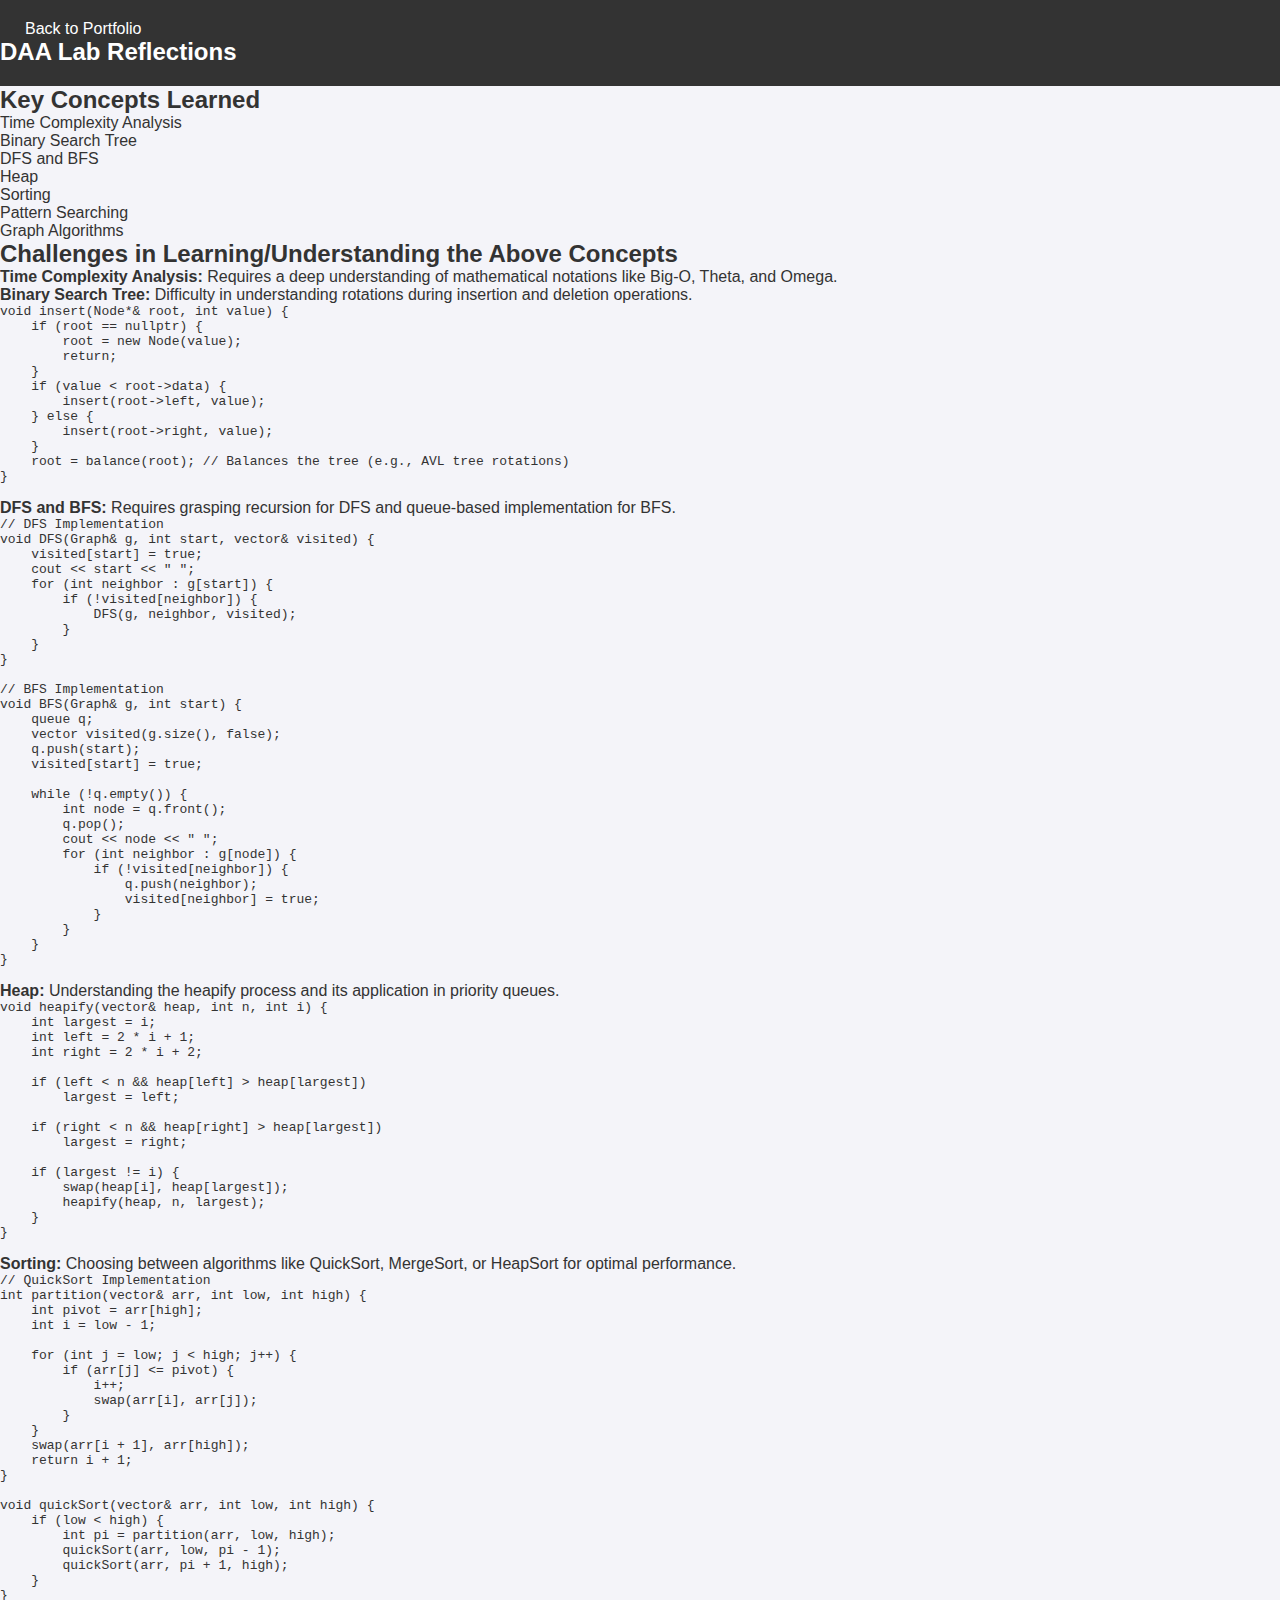
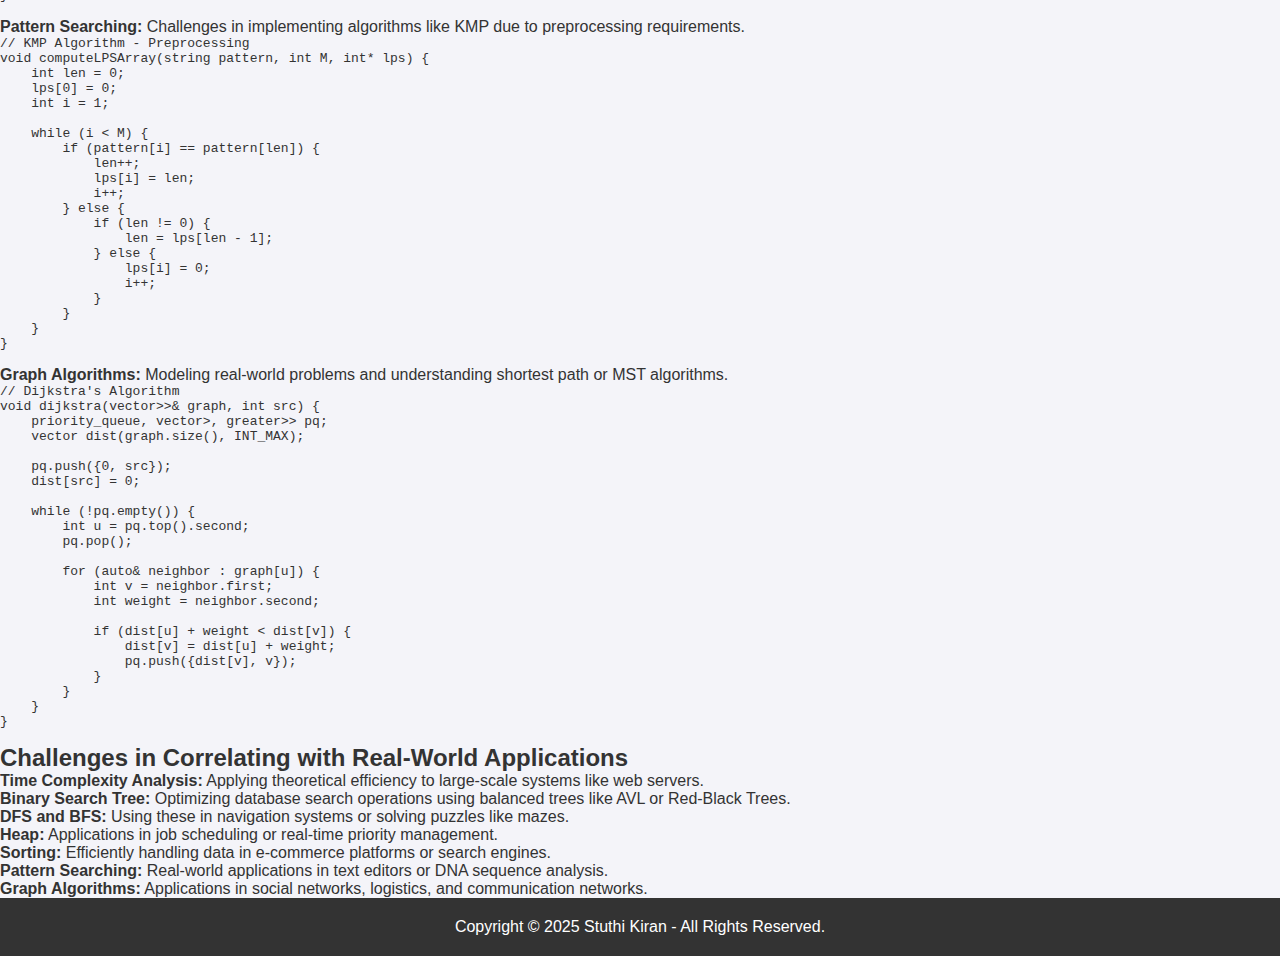
==== lab_reflections.html @ 8974ebd5 "Update and rename labreflections.html to lab_reflections.html" ====
<!DOCTYPE html>
<html lang="en">
<head>
    <meta charset="UTF-8">
    <meta name="viewport" content="width=device-width, initial-scale=1.0">
    <title>DAA Lab Reflections</title>
    <link rel="stylesheet" href="style.css">
</head>
<body>
    <header>
        <nav>
            <ul>
                <li><a href="index.html">Back to Portfolio</a></li>
            </ul>
        </nav>
        <h1>DAA Lab Reflections</h1>
    </header>

    <main>
        <div class="section">
            <h2>Key Concepts Learned</h2>
            <ul>
                <li>Time Complexity Analysis</li>
                <li>Binary Search Tree</li>
                <li>DFS and BFS</li>
                <li>Heap</li>
                <li>Sorting</li>
                <li>Pattern Searching</li>
                <li>Graph Algorithms</li>
            </ul>
        </div>

        <div class="section">
            <h2>Challenges in Learning/Understanding the Above Concepts</h2>
            <ul>
                <li><strong>Time Complexity Analysis:</strong> Requires a deep understanding of mathematical notations like Big-O, Theta, and Omega.</li>
                
                <li><strong>Binary Search Tree:</strong> Difficulty in understanding rotations during insertion and deletion operations.
                    <pre>
void insert(Node*& root, int value) {
    if (root == nullptr) {
        root = new Node(value);
        return;
    }
    if (value < root->data) {
        insert(root->left, value);
    } else {
        insert(root->right, value);
    }
    root = balance(root); // Balances the tree (e.g., AVL tree rotations)
}
                    </pre>
                </li>
                
                <li><strong>DFS and BFS:</strong> Requires grasping recursion for DFS and queue-based implementation for BFS.
                    <pre>
// DFS Implementation
void DFS(Graph& g, int start, vector<bool>& visited) {
    visited[start] = true;
    cout << start << " ";
    for (int neighbor : g[start]) {
        if (!visited[neighbor]) {
            DFS(g, neighbor, visited);
        }
    }
}

// BFS Implementation
void BFS(Graph& g, int start) {
    queue<int> q;
    vector<bool> visited(g.size(), false);
    q.push(start);
    visited[start] = true;

    while (!q.empty()) {
        int node = q.front();
        q.pop();
        cout << node << " ";
        for (int neighbor : g[node]) {
            if (!visited[neighbor]) {
                q.push(neighbor);
                visited[neighbor] = true;
            }
        }
    }
}
                    </pre>
                </li>
                
                <li><strong>Heap:</strong> Understanding the heapify process and its application in priority queues.
                    <pre>
void heapify(vector<int>& heap, int n, int i) {
    int largest = i;
    int left = 2 * i + 1;
    int right = 2 * i + 2;

    if (left < n && heap[left] > heap[largest])
        largest = left;

    if (right < n && heap[right] > heap[largest])
        largest = right;

    if (largest != i) {
        swap(heap[i], heap[largest]);
        heapify(heap, n, largest);
    }
}
                    </pre>
                </li>
                
                <li><strong>Sorting:</strong> Choosing between algorithms like QuickSort, MergeSort, or HeapSort for optimal performance.
                    <pre>
// QuickSort Implementation
int partition(vector<int>& arr, int low, int high) {
    int pivot = arr[high];
    int i = low - 1;

    for (int j = low; j < high; j++) {
        if (arr[j] <= pivot) {
            i++;
            swap(arr[i], arr[j]);
        }
    }
    swap(arr[i + 1], arr[high]);
    return i + 1;
}

void quickSort(vector<int>& arr, int low, int high) {
    if (low < high) {
        int pi = partition(arr, low, high);
        quickSort(arr, low, pi - 1);
        quickSort(arr, pi + 1, high);
    }
}
                    </pre>
                </li>
                
                <li><strong>Pattern Searching:</strong> Challenges in implementing algorithms like KMP due to preprocessing requirements.
                    <pre>
// KMP Algorithm - Preprocessing
void computeLPSArray(string pattern, int M, int* lps) {
    int len = 0;
    lps[0] = 0;
    int i = 1;

    while (i < M) {
        if (pattern[i] == pattern[len]) {
            len++;
            lps[i] = len;
            i++;
        } else {
            if (len != 0) {
                len = lps[len - 1];
            } else {
                lps[i] = 0;
                i++;
            }
        }
    }
}
                    </pre>
                </li>
                
                <li><strong>Graph Algorithms:</strong> Modeling real-world problems and understanding shortest path or MST algorithms.
                    <pre>
// Dijkstra's Algorithm
void dijkstra(vector<vector<pair<int, int>>>& graph, int src) {
    priority_queue<pair<int, int>, vector<pair<int, int>>, greater<pair<int, int>>> pq;
    vector<int> dist(graph.size(), INT_MAX);

    pq.push({0, src});
    dist[src] = 0;

    while (!pq.empty()) {
        int u = pq.top().second;
        pq.pop();

        for (auto& neighbor : graph[u]) {
            int v = neighbor.first;
            int weight = neighbor.second;

            if (dist[u] + weight < dist[v]) {
                dist[v] = dist[u] + weight;
                pq.push({dist[v], v});
            }
        }
    }
}
                    </pre>
                </li>
            </ul>
        </div>

        <div class="section">
            <h2>Challenges in Correlating with Real-World Applications</h2>
            <ul>
                <li><strong>Time Complexity Analysis:</strong> Applying theoretical efficiency to large-scale systems like web servers.</li>
                <li><strong>Binary Search Tree:</strong> Optimizing database search operations using balanced trees like AVL or Red-Black Trees.</li>
                <li><strong>DFS and BFS:</strong> Using these in navigation systems or solving puzzles like mazes.</li>
                <li><strong>Heap:</strong> Applications in job scheduling or real-time priority management.</li>
                <li><strong>Sorting:</strong> Efficiently handling data in e-commerce platforms or search engines.</li>
                <li><strong>Pattern Searching:</strong> Real-world applications in text editors or DNA sequence analysis.</li>
                <li><strong>Graph Algorithms:</strong> Applications in social networks, logistics, and communication networks.</li>
            </ul>
        </div>
    </main>

    <footer>
        <p>Copyright © 2025 Stuthi Kiran - All Rights Reserved.</p>
    </footer>
</body>
</html>
---- style.css ----
/* General Reset */
* {
    margin: 0;
    padding: 0;
    box-sizing: border-box;
}

/* Body and Basic Styles */
body {
    font-family: Arial, sans-serif;
    background-color: #f4f4f9;
    color: #333;
}

/* Container Class for Consistent Layout */
.container {
    width: 80%;
    margin: 0 auto;
}

/* Header */
header {
    background-color: #333;
    color: white;
    padding: 20px 0;
}

header nav {
    display: flex;
    justify-content: space-between;
    align-items: center;
}

header h1 {
    font-size: 24px;
}

header ul {
    list-style-type: none;
    display: flex;
}

header ul li {
    margin-left: 20px;
}

header ul li a {
    color: white;
    text-decoration: none;
    font-size: 16px;
    padding: 5px;
}

header ul li a:hover {
    background-color: #575757;
    border-radius: 5px;
}

/* About Section */
#about {
    background-color: #fff;
    padding: 40px 0;
}

#about h2 {
    font-size: 32px;
    margin-bottom: 20px;
}

#about p {
    font-size: 18px;
    line-height: 1.6;
}

#about img {
    width: 150px;
    height: 150px;
    border-radius: 50%;
    margin-top: 20px;
}

/* Projects Section */
#projects {
    background-color: #eaeaea;
    padding: 40px 0;
}

#projects h2 {
    font-size: 32px;
    margin-bottom: 20px;
}

.project {
    background-color: white;
    padding: 20px;
    margin-bottom: 20px;
    border-radius: 5px;
    box-shadow: 0 2px 5px rgba(0, 0, 0, 0.1);
}

.project img {
    width: 100%;
    border-radius: 5px;
}

.project h3 {
    font-size: 24px;
    margin-top: 15px;
}

.project p {
    font-size: 16px;
    margin-top: 10px;
}

.project a {
    display: inline-block;
    margin-top: 15px;
    text-decoration: none;
    color: #007bff;
    font-weight: bold;
}

.project a:hover {
    text-decoration: underline;
}

/* Skills Section */
#skills {
    padding: 40px 0;
}

#skills h2 {
    font-size: 32px;
    margin-bottom: 20px;
}

#skills ul {
    list-style-type: none;
}

#skills ul li {
    font-size: 18px;
    margin-bottom: 10px;
}

/* Contact Section */
#contact {
    background-color: #fff;
    padding: 40px 0;
}

#contact h2 {
    font-size: 32px;
    margin-bottom: 20px;
}

#contact p {
    font-size: 18px;
    margin-bottom: 20px;
}

#contact form {
    display: grid;
    gap: 15px;
}

#contact label {
    font-size: 16px;
}

#contact input,
#contact textarea {
    padding: 10px;
    font-size: 16px;
    border: 1px solid #ccc;
    border-radius: 5px;
}

#contact button {
    background-color: #333;
    color: white;
    border: none;
    padding: 10px;
    font-size: 18px;
    cursor: pointer;
    border-radius: 5px;
}

#contact button:hover {
    background-color: #575757;
}

/* Footer Section */
footer {
    background-color: #333;
    color: white;
    padding: 20px 0;
    text-align: center;
}

footer .social-links a {
    color: white;
    text-decoration: none;
    margin: 0 10px;
    font-size: 18px;
}

footer .social-links a:hover {
    text-decoration: underline;
}
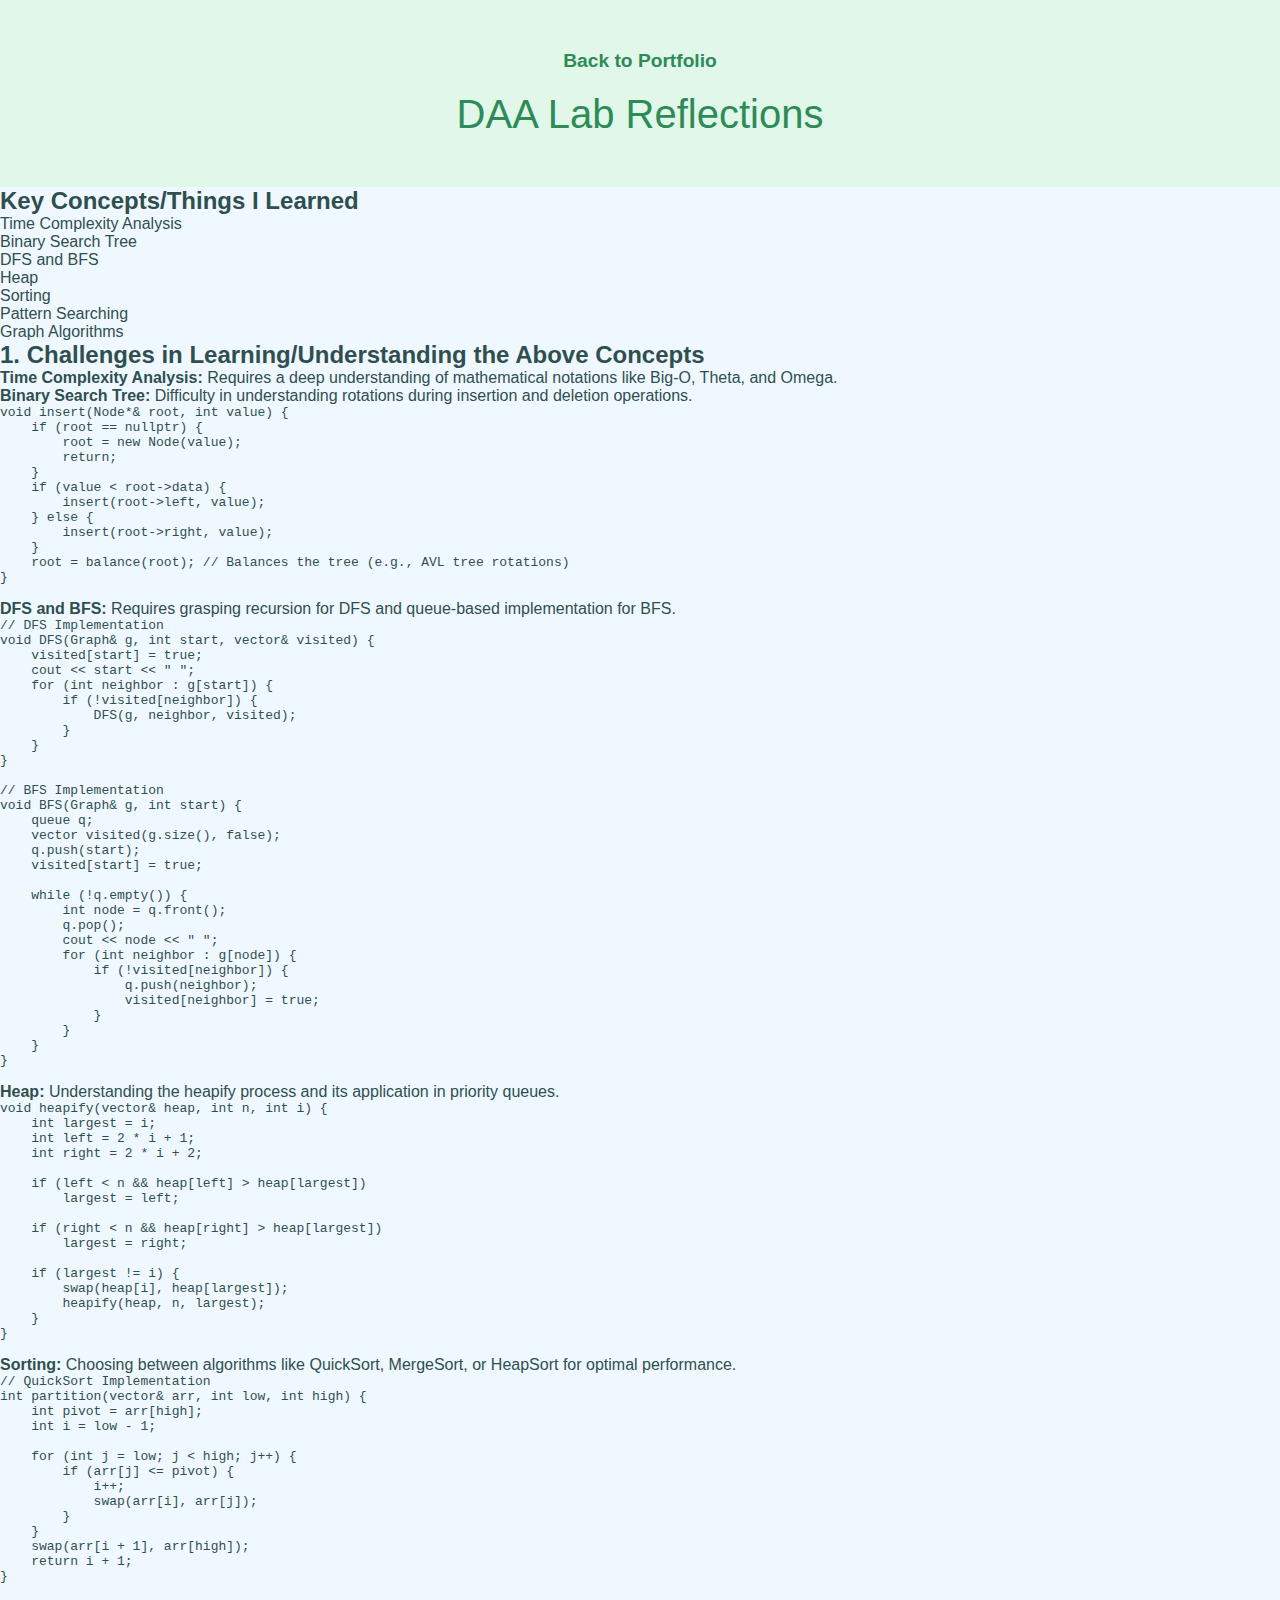
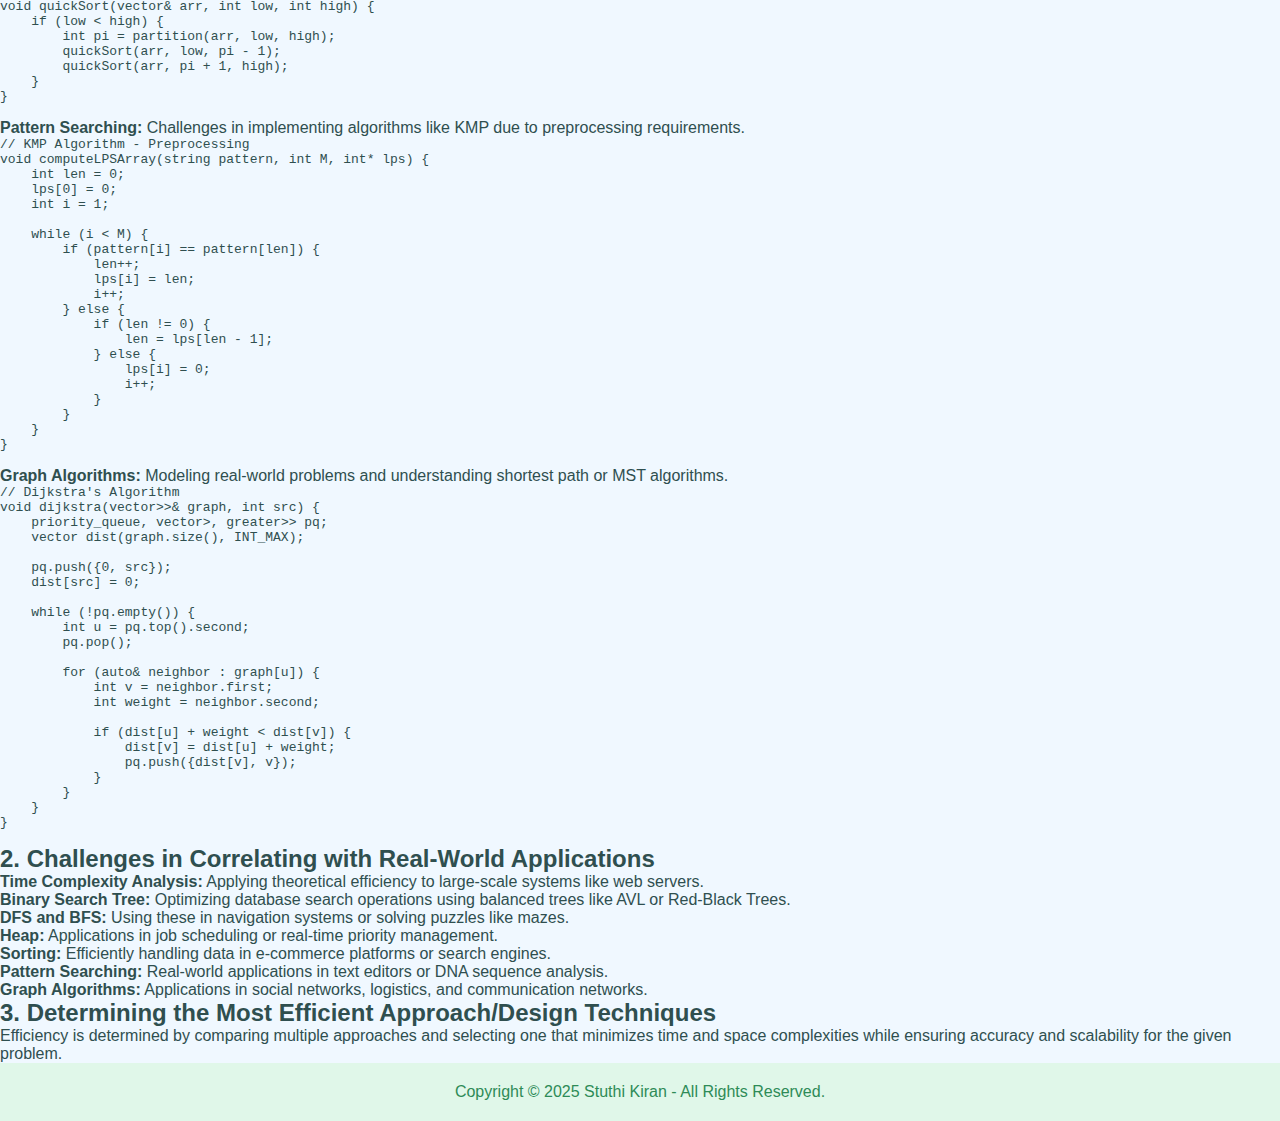
==== commit 6d041ec3: "Update lab_reflections.html" ====
--- a/lab_reflections.html
+++ b/lab_reflections.html
@@ -18,7 +18,7 @@
 
     <main>
         <div class="section">
-            <h2>Key Concepts Learned</h2>
+            <h2>Key Concepts/Things I Learned</h2>
             <ul>
                 <li>Time Complexity Analysis</li>
                 <li>Binary Search Tree</li>
@@ -31,7 +31,7 @@
         </div>
 
         <div class="section">
-            <h2>Challenges in Learning/Understanding the Above Concepts</h2>
+            <h2>1. Challenges in Learning/Understanding the Above Concepts</h2>
             <ul>
                 <li><strong>Time Complexity Analysis:</strong> Requires a deep understanding of mathematical notations like Big-O, Theta, and Omega.</li>
                 
@@ -192,7 +192,7 @@
         </div>
 
         <div class="section">
-            <h2>Challenges in Correlating with Real-World Applications</h2>
+            <h2>2. Challenges in Correlating with Real-World Applications</h2>
             <ul>
                 <li><strong>Time Complexity Analysis:</strong> Applying theoretical efficiency to large-scale systems like web servers.</li>
                 <li><strong>Binary Search Tree:</strong> Optimizing database search operations using balanced trees like AVL or Red-Black Trees.</li>
@@ -203,6 +203,11 @@
                 <li><strong>Graph Algorithms:</strong> Applications in social networks, logistics, and communication networks.</li>
             </ul>
         </div>
+
+        <div class="section">
+            <h2>3. Determining the Most Efficient Approach/Design Techniques</h2>
+            <p>Efficiency is determined by comparing multiple approaches and selecting one that minimizes time and space complexities while ensuring accuracy and scalability for the given problem.</p>
+        </div>
     </main>
 
     <footer>
--- a/style.css
+++ b/style.css
@@ -5,207 +5,144 @@
     box-sizing: border-box;
 }
 
-/* Body and Basic Styles */
+/* Body Styles */
 body {
-    font-family: Arial, sans-serif;
-    background-color: #f4f4f9;
-    color: #333;
-}
-
-/* Container Class for Consistent Layout */
-.container {
-    width: 80%;
-    margin: 0 auto;
+    font-family: 'Poppins', sans-serif;
+    background-color: #f0f8ff; /* Light Blue */
+    color: #2f4f4f; /* Dark Slate Gray */
 }
 
 /* Header */
 header {
-    background-color: #333;
-    color: white;
-    padding: 20px 0;
-}
-
-header nav {
-    display: flex;
-    justify-content: space-between;
-    align-items: center;
+    text-align: center;
+    padding: 50px 0;
+    background-color: #e0f7e9; /* Light Green */
+    color: #2e8b57; /* Sea Green */
 }
 
 header h1 {
-    font-size: 24px;
+    font-size: 2.5rem;
+    font-weight: 400;
 }
 
-header ul {
-    list-style-type: none;
-    display: flex;
+header h2 {
+    font-size: 2rem;
+    font-weight: 600;
+    margin: 10px 0;
 }
 
-header ul li {
-    margin-left: 20px;
+header p {
+    font-size: 1.2rem;
+    margin-top: 10px;
 }
 
-header ul li a {
-    color: white;
-    text-decoration: none;
-    font-size: 16px;
-    padding: 5px;
+nav ul {
+    display: flex;
+    justify-content: center;
+    list-style: none;
+    margin-bottom: 20px;
 }
 
-header ul li a:hover {
-    background-color: #575757;
-    border-radius: 5px;
+nav ul li {
+    margin: 0 15px;
+}
+
+nav ul li a {
+    color: #2e8b57; /* Sea Green */
+    text-decoration: none;
+    font-size: 1.2rem;
+    font-weight: 600;
+}
+
+nav ul li a:hover {
+    text-decoration: underline;
 }
 
 /* About Section */
 #about {
-    background-color: #fff;
-    padding: 40px 0;
+    padding: 40px 20px;
+    background-color: #f0f8ff; /* Light Blue */
+    text-align: center;
 }
 
 #about h2 {
-    font-size: 32px;
+    font-size: 2rem;
     margin-bottom: 20px;
+    font-weight: 600;
+    color: #2e8b57; /* Sea Green */
 }
 
-#about p {
-    font-size: 18px;
-    line-height: 1.6;
+#about div p, #about ul {
+    margin: 10px 0;
+    font-size: 1.1rem;
 }
 
-#about img {
-    width: 150px;
-    height: 150px;
-    border-radius: 50%;
-    margin-top: 20px;
+ul {
+    list-style: none;
 }
 
 /* Projects Section */
 #projects {
-    background-color: #eaeaea;
-    padding: 40px 0;
-}
-
-#projects h2 {
-    font-size: 32px;
-    margin-bottom: 20px;
+    padding: 40px 20px;
+    background-color: #e0f7e9; /* Light Green */
+    text-align: center;
 }
 
 .project {
-    background-color: white;
+    background-color: #ffffff;
     padding: 20px;
-    margin-bottom: 20px;
-    border-radius: 5px;
-    box-shadow: 0 2px 5px rgba(0, 0, 0, 0.1);
-}
-
-.project img {
-    width: 100%;
-    border-radius: 5px;
+    border-radius: 8px;
+    margin: 20px auto;
+    max-width: 600px;
+    box-shadow: 0 4px 10px rgba(0, 0, 0, 0.1);
 }
 
 .project h3 {
-    font-size: 24px;
-    margin-top: 15px;
+    font-size: 1.5rem;
+    margin-bottom: 10px;
+    color: #2e8b57; /* Sea Green */
 }
 
 .project p {
-    font-size: 16px;
-    margin-top: 10px;
+    font-size: 1rem;
+    margin-bottom: 10px;
+    color: #2f4f4f; /* Dark Slate Gray */
 }
 
 .project a {
-    display: inline-block;
-    margin-top: 15px;
+    color: #1e90ff; /* Dodger Blue */
     text-decoration: none;
-    color: #007bff;
-    font-weight: bold;
+    font-weight: 600;
+    transition: color 0.3s ease;
 }
 
 .project a:hover {
+    color: #32cd32; /* Light Green */
     text-decoration: underline;
 }
 
-/* Skills Section */
-#skills {
-    padding: 40px 0;
+/* Footer */
+footer {
+    text-align: center;
+    padding: 20px;
+    background-color: #e0f7e9; /* Light Green */
+    color: #2e8b57; /* Sea Green */
 }
 
-#skills h2 {
-    font-size: 32px;
-    margin-bottom: 20px;
+footer ul {
+    list-style: none;
+    padding: 10px 0;
 }
 
-#skills ul {
-    list-style-type: none;
+footer ul li {
+    margin: 5px 0;
 }
 
-#skills ul li {
-    font-size: 18px;
-    margin-bottom: 10px;
+footer ul li a {
+    color: #2e8b57; /* Sea Green */
+    text-decoration: none;
 }
 
-/* Contact Section */
-#contact {
-    background-color: #fff;
-    padding: 40px 0;
-}
-
-#contact h2 {
-    font-size: 32px;
-    margin-bottom: 20px;
-}
-
-#contact p {
-    font-size: 18px;
-    margin-bottom: 20px;
-}
-
-#contact form {
-    display: grid;
-    gap: 15px;
-}
-
-#contact label {
-    font-size: 16px;
-}
-
-#contact input,
-#contact textarea {
-    padding: 10px;
-    font-size: 16px;
-    border: 1px solid #ccc;
-    border-radius: 5px;
-}
-
-#contact button {
-    background-color: #333;
-    color: white;
-    border: none;
-    padding: 10px;
-    font-size: 18px;
-    cursor: pointer;
-    border-radius: 5px;
-}
-
-#contact button:hover {
-    background-color: #575757;
-}
-
-/* Footer Section */
-footer {
-    background-color: #333;
-    color: white;
-    padding: 20px 0;
-    text-align: center;
-}
-
-footer .social-links a {
-    color: white;
-    text-decoration: none;
-    margin: 0 10px;
-    font-size: 18px;
-}
-
-footer .social-links a:hover {
+footer ul li a:hover {
     text-decoration: underline;
 }
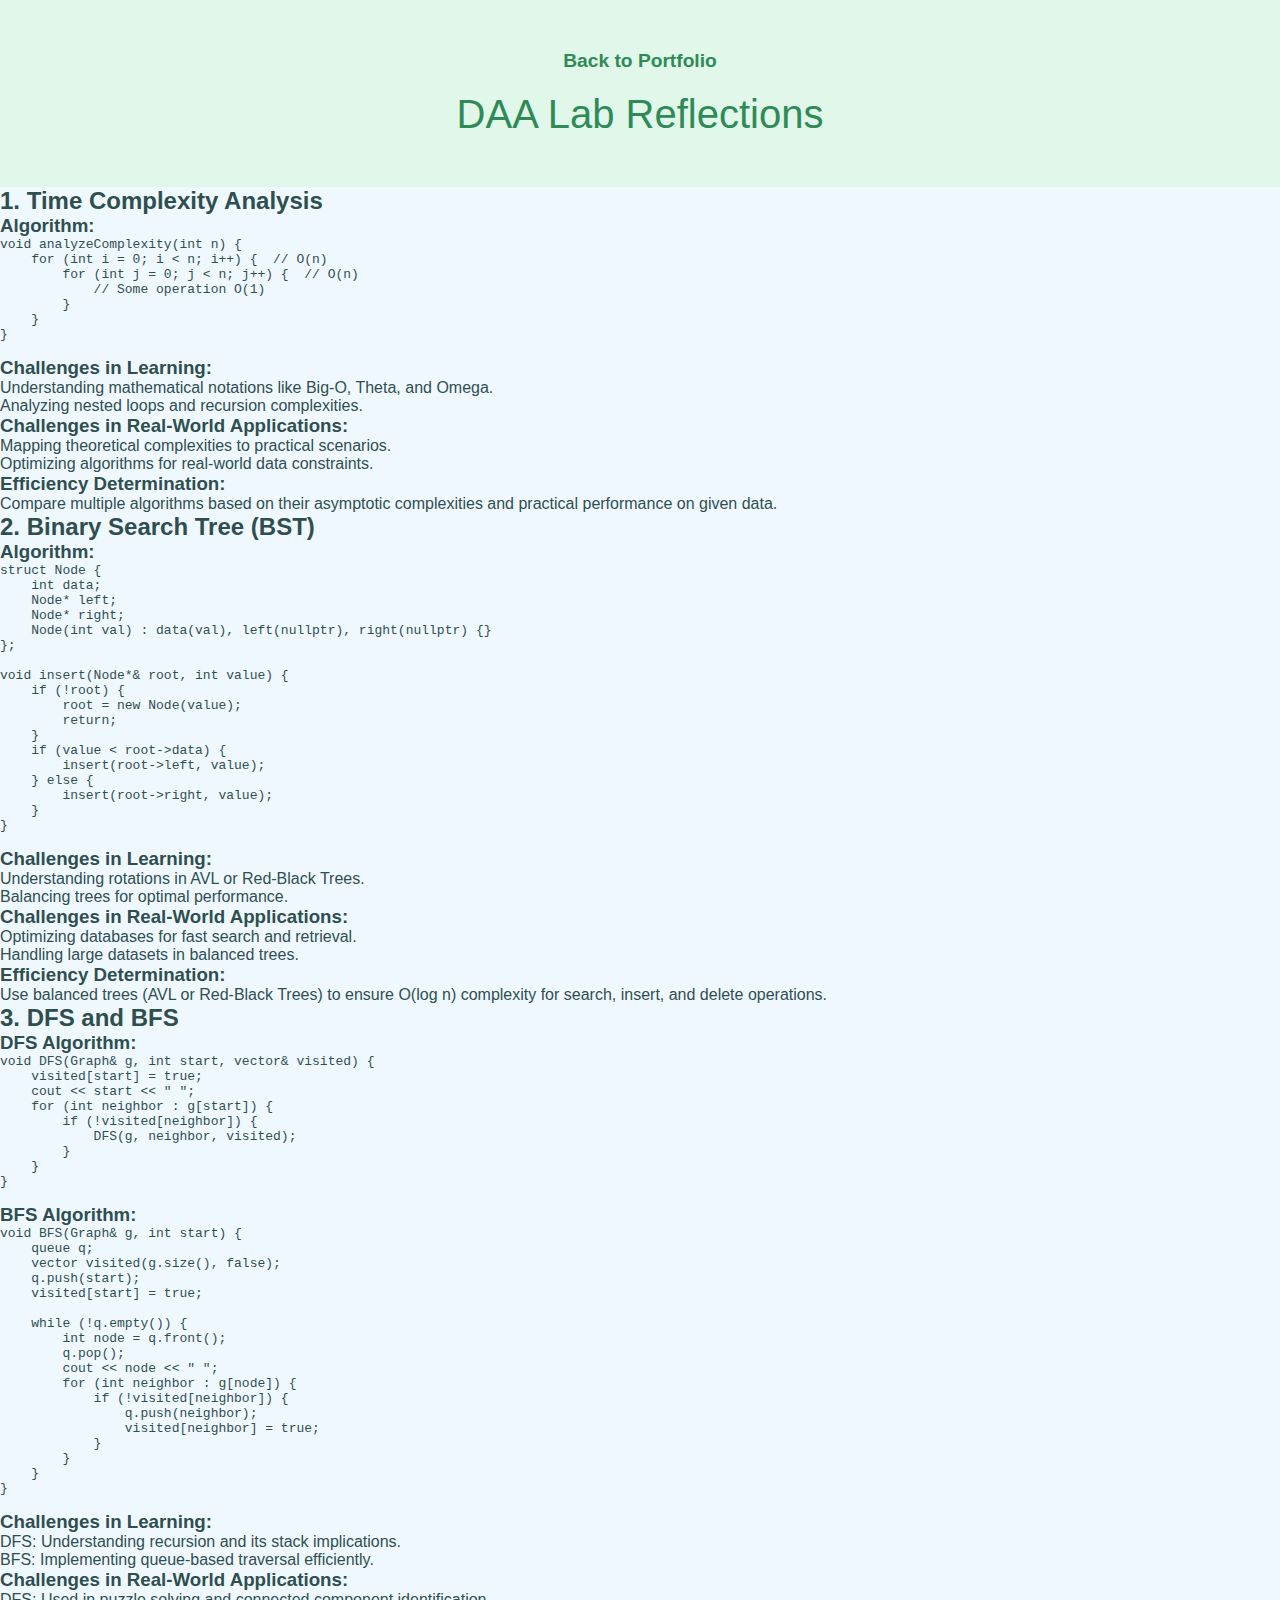
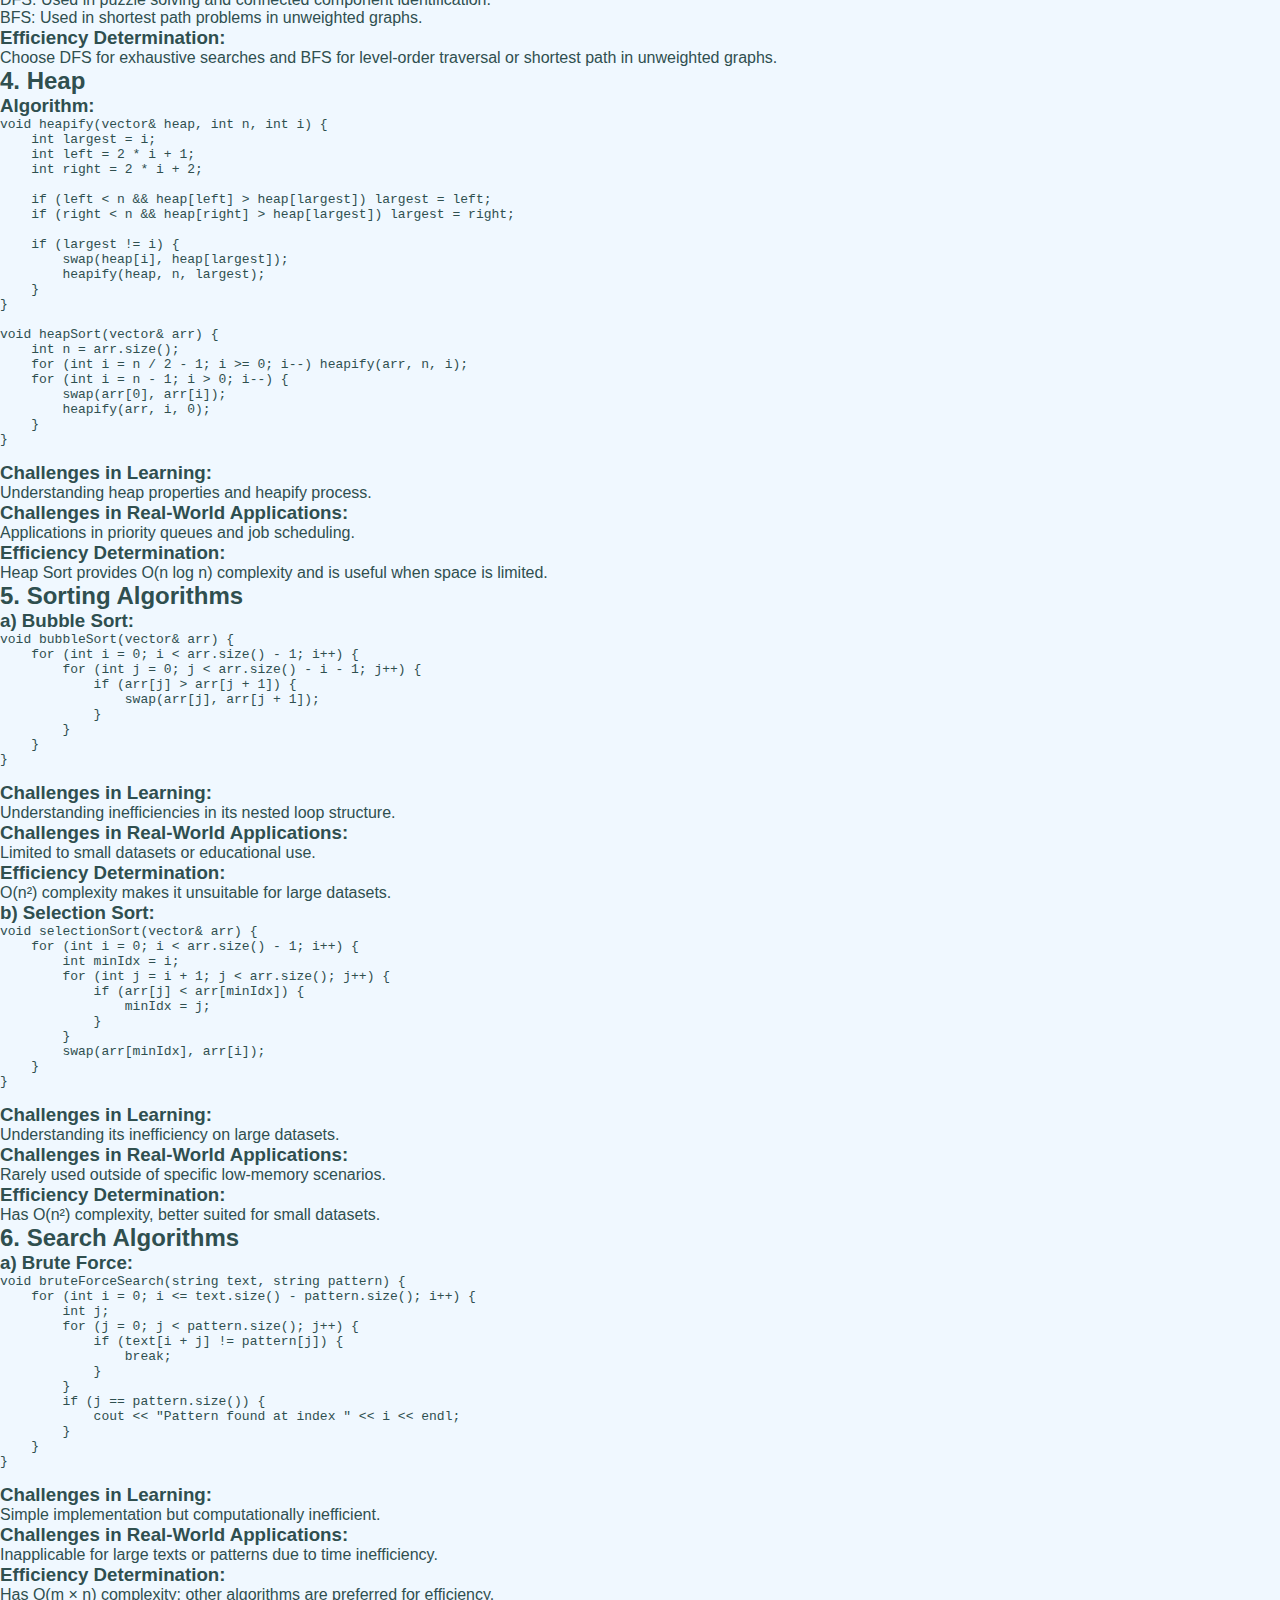
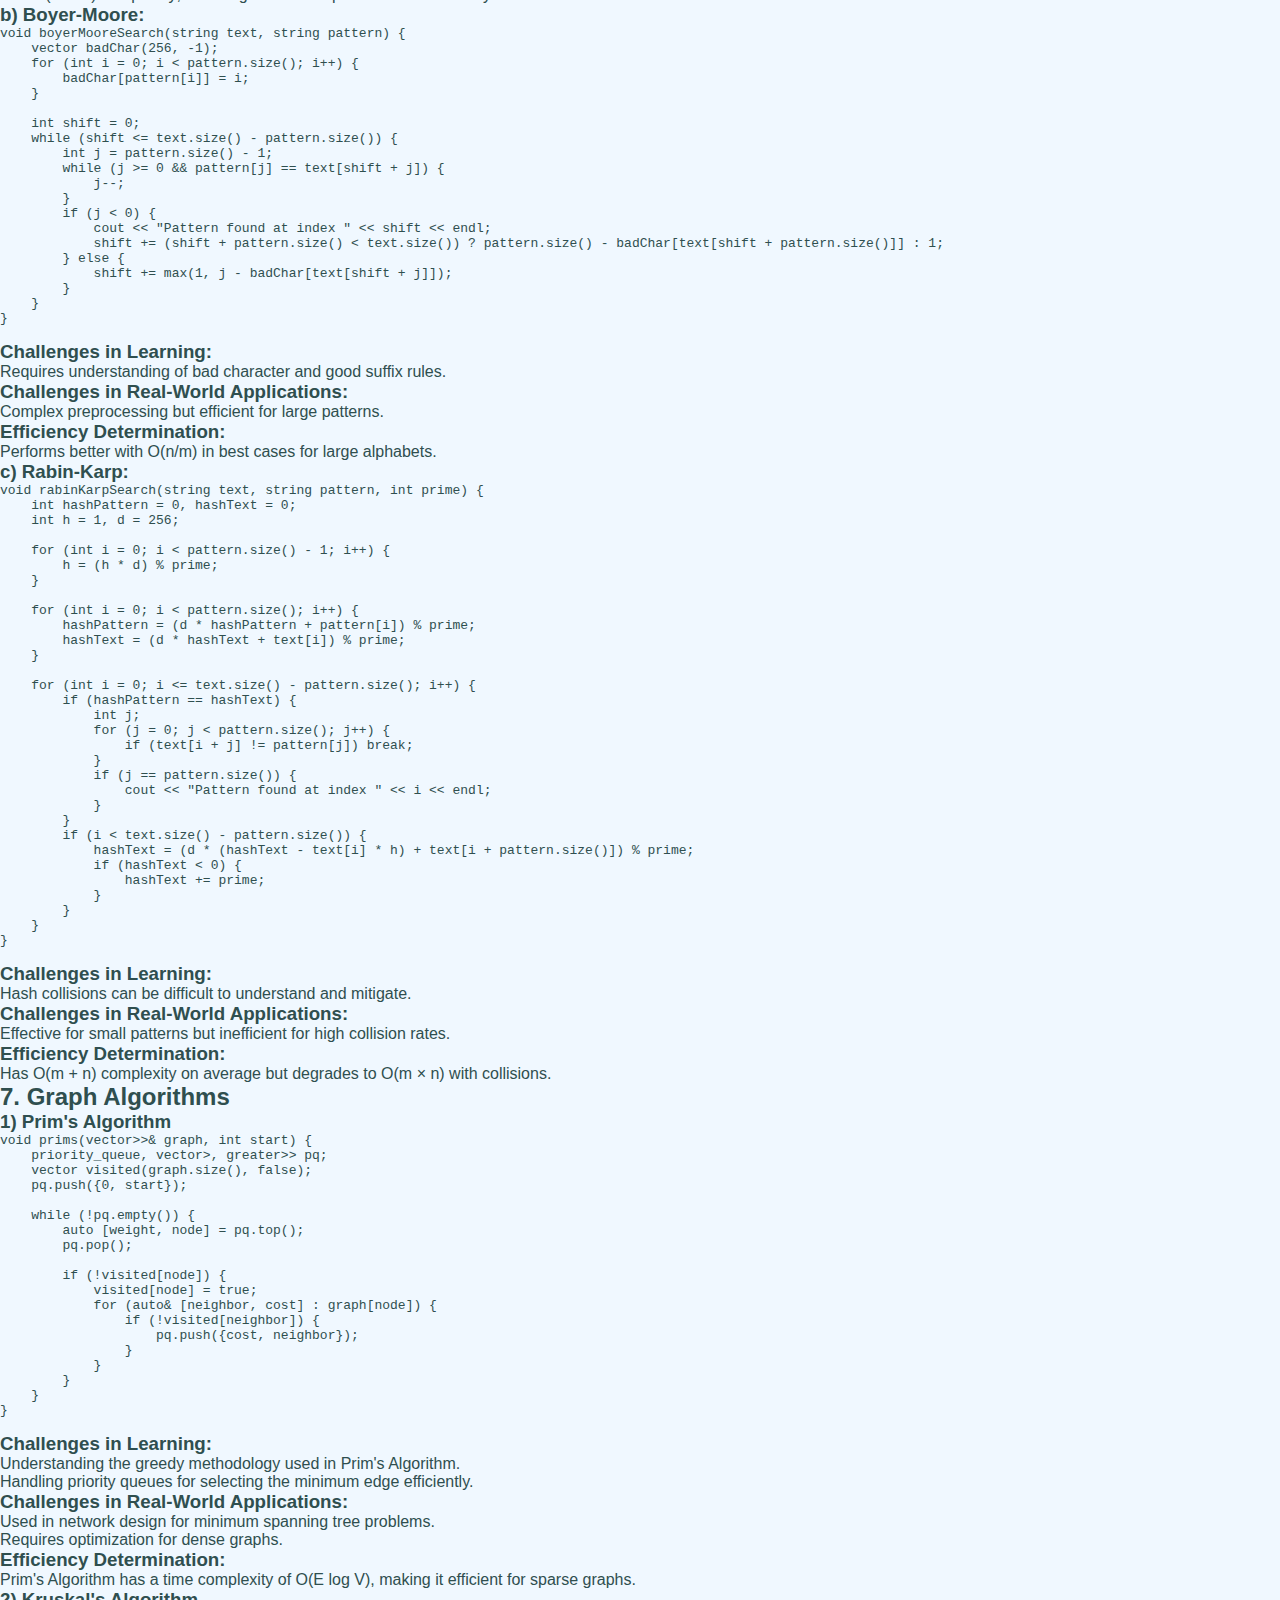
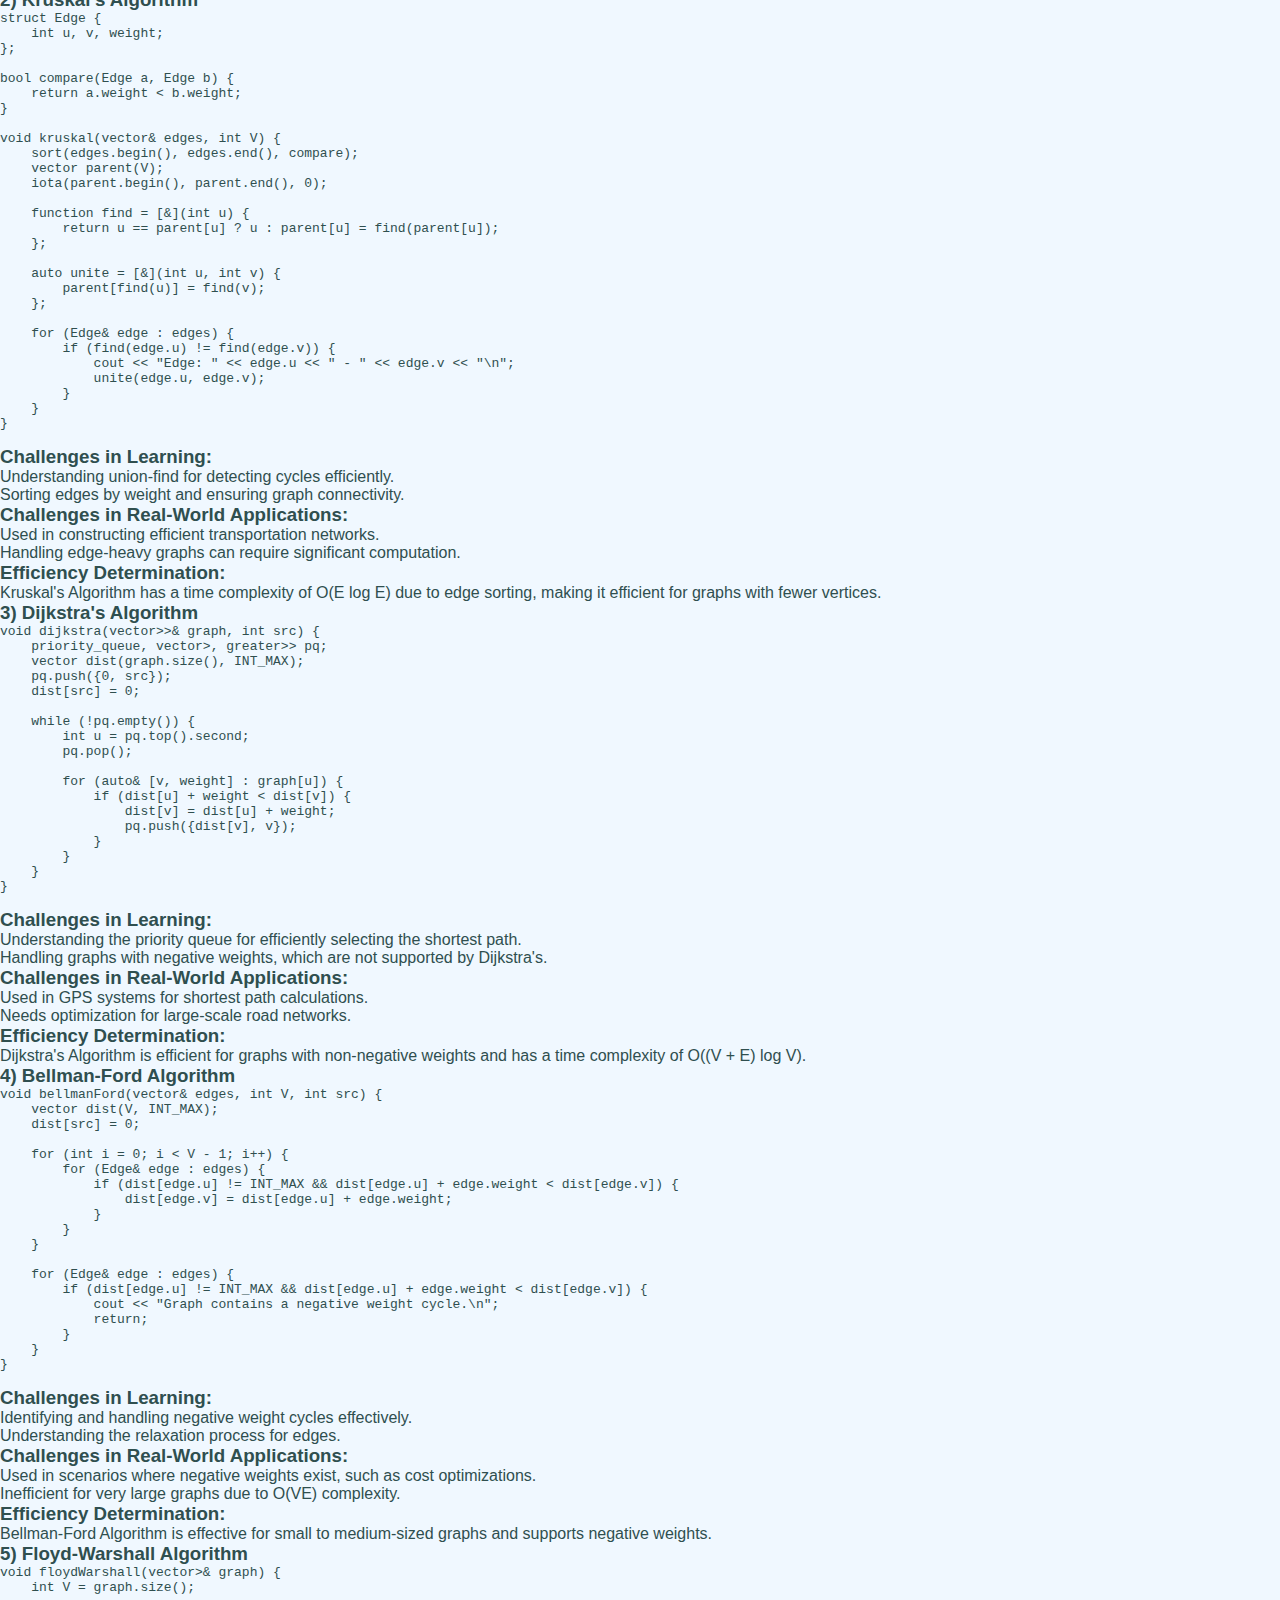
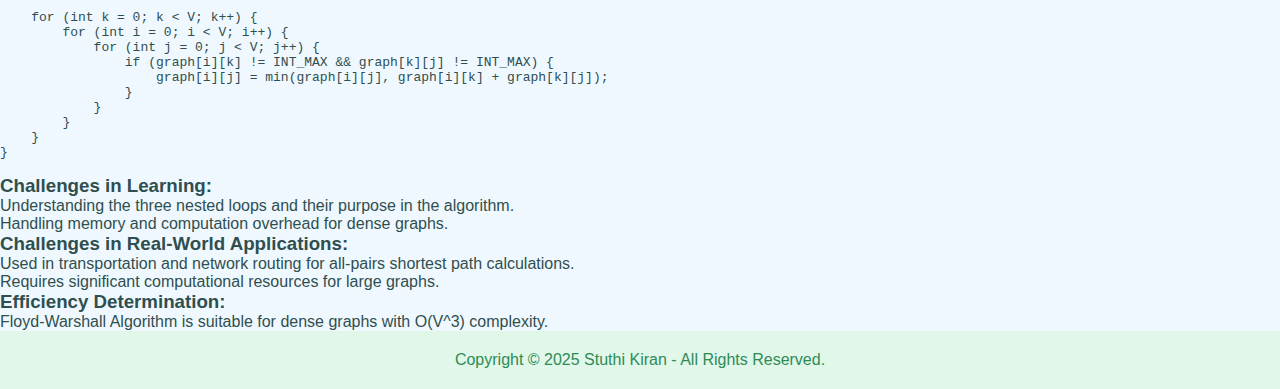
==== commit 55b844bc: "Update lab_reflections.html" ====
--- a/lab_reflections.html
+++ b/lab_reflections.html
@@ -1,81 +1,110 @@
 <!DOCTYPE html>
 <html lang="en">
 <head>
-    <meta charset="UTF-8">
-    <meta name="viewport" content="width=device-width, initial-scale=1.0">
-    <title>DAA Lab Reflections</title>
-    <link rel="stylesheet" href="style.css">
+  <meta charset="UTF-8">
+  <meta name="viewport" content="width=device-width, initial-scale=1.0">
+  <title>DAA Lab Reflections</title>
+  <link rel="stylesheet" href="style.css">
 </head>
 <body>
-    <header>
-        <nav>
-            <ul>
-                <li><a href="index.html">Back to Portfolio</a></li>
-            </ul>
-        </nav>
-        <h1>DAA Lab Reflections</h1>
-    </header>
-
-    <main>
-        <div class="section">
-            <h2>Key Concepts/Things I Learned</h2>
-            <ul>
-                <li>Time Complexity Analysis</li>
-                <li>Binary Search Tree</li>
-                <li>DFS and BFS</li>
-                <li>Heap</li>
-                <li>Sorting</li>
-                <li>Pattern Searching</li>
-                <li>Graph Algorithms</li>
-            </ul>
-        </div>
-
-        <div class="section">
-            <h2>1. Challenges in Learning/Understanding the Above Concepts</h2>
-            <ul>
-                <li><strong>Time Complexity Analysis:</strong> Requires a deep understanding of mathematical notations like Big-O, Theta, and Omega.</li>
-                
-                <li><strong>Binary Search Tree:</strong> Difficulty in understanding rotations during insertion and deletion operations.
-                    <pre>
+  <header>
+    <nav>
+      <ul>
+        <li>
+          <a href="index.html">Back to Portfolio</a>
+        </li>
+      </ul>
+    </nav>
+    <h1>DAA Lab Reflections</h1>
+  </header>
+  <main>
+    <div class="section">
+      <h2>1. Time Complexity Analysis</h2>
+      <h3>Algorithm:</h3>
+      <pre>
+void analyzeComplexity(int n) {
+    for (int i = 0; i &lt; n; i++) {  // O(n)
+        for (int j = 0; j &lt; n; j++) {  // O(n)
+            // Some operation O(1)
+        }
+    }
+}
+            </pre>
+      <h3>Challenges in Learning:</h3>
+      <ul>
+        <li>Understanding mathematical notations like Big-O, Theta, and Omega.</li>
+        <li>Analyzing nested loops and recursion complexities.</li>
+      </ul>
+      <h3>Challenges in Real-World Applications:</h3>
+      <ul>
+        <li>Mapping theoretical complexities to practical scenarios.</li>
+        <li>Optimizing algorithms for real-world data constraints.</li>
+      </ul>
+      <h3>Efficiency Determination:</h3>
+      <p>Compare multiple algorithms based on their asymptotic complexities and practical performance on given data.</p>
+    </div>
+    <div class="section">
+      <h2>2. Binary Search Tree (BST)</h2>
+      <h3>Algorithm:</h3>
+      <pre>
+struct Node {
+    int data;
+    Node* left;
+    Node* right;
+    Node(int val) : data(val), left(nullptr), right(nullptr) {}
+};
+
 void insert(Node*& root, int value) {
-    if (root == nullptr) {
+    if (!root) {
         root = new Node(value);
         return;
     }
-    if (value < root->data) {
-        insert(root->left, value);
+    if (value &lt; root-&gt;data) {
+        insert(root-&gt;left, value);
     } else {
-        insert(root->right, value);
-    }
-    root = balance(root); // Balances the tree (e.g., AVL tree rotations)
-}
-                    </pre>
-                </li>
-                
-                <li><strong>DFS and BFS:</strong> Requires grasping recursion for DFS and queue-based implementation for BFS.
-                    <pre>
-// DFS Implementation
-void DFS(Graph& g, int start, vector<bool>& visited) {
+        insert(root-&gt;right, value);
+    }
+}
+            </pre>
+      <h3>Challenges in Learning:</h3>
+      <ul>
+        <li>Understanding rotations in AVL or Red-Black Trees.</li>
+        <li>Balancing trees for optimal performance.</li>
+      </ul>
+      <h3>Challenges in Real-World Applications:</h3>
+      <ul>
+        <li>Optimizing databases for fast search and retrieval.</li>
+        <li>Handling large datasets in balanced trees.</li>
+      </ul>
+      <h3>Efficiency Determination:</h3>
+      <p>Use balanced trees (AVL or Red-Black Trees) to ensure O(log n) complexity for search, insert, and delete operations.</p>
+    </div>
+    <div class="section">
+      <h2>3. DFS and BFS</h2>
+      <h3>DFS Algorithm:</h3>
+      <pre>
+void DFS(Graph& g, int start, vector& visited) {
     visited[start] = true;
-    cout << start << " ";
+    cout &lt;&lt; start &lt;&lt; " ";
     for (int neighbor : g[start]) {
         if (!visited[neighbor]) {
             DFS(g, neighbor, visited);
         }
     }
 }
-
-// BFS Implementation
+            </pre>
+      <h3>BFS Algorithm:</h3>
+      <pre>
 void BFS(Graph& g, int start) {
-    queue<int> q;
-    vector<bool> visited(g.size(), false);
+    queue q;
+    vector visited(g.size(), false);
     q.push(start);
     visited[start] = true;
 
     while (!q.empty()) {
         int node = q.front();
         q.pop();
-        cout << node << " ";
+        cout &lt;&lt; node &lt;&lt; " ";
         for (int neighbor : g[node]) {
             if (!visited[neighbor]) {
                 q.push(neighbor);
@@ -84,90 +113,295 @@
         }
     }
 }
-                    </pre>
-                </li>
-                
-                <li><strong>Heap:</strong> Understanding the heapify process and its application in priority queues.
-                    <pre>
-void heapify(vector<int>& heap, int n, int i) {
+            </pre>
+      <h3>Challenges in Learning:</h3>
+      <ul>
+        <li>DFS: Understanding recursion and its stack implications.</li>
+        <li>BFS: Implementing queue-based traversal efficiently.</li>
+      </ul>
+      <h3>Challenges in Real-World Applications:</h3>
+      <ul>
+        <li>DFS: Used in puzzle solving and connected component identification.</li>
+        <li>BFS: Used in shortest path problems in unweighted graphs.</li>
+      </ul>
+      <h3>Efficiency Determination:</h3>
+      <p>Choose DFS for exhaustive searches and BFS for level-order traversal or shortest path in unweighted graphs.</p>
+    </div>
+    <div class="section">
+      <h2>4. Heap</h2>
+      <h3>Algorithm:</h3>
+      <pre>
+void heapify(vector& heap, int n, int i) {
     int largest = i;
     int left = 2 * i + 1;
     int right = 2 * i + 2;
 
-    if (left < n && heap[left] > heap[largest])
-        largest = left;
-
-    if (right < n && heap[right] > heap[largest])
-        largest = right;
+    if (left &lt; n &amp;& heap[left] &gt; heap[largest]) largest = left;
+    if (right &lt; n &amp;& heap[right] &gt; heap[largest]) largest = right;
 
     if (largest != i) {
         swap(heap[i], heap[largest]);
         heapify(heap, n, largest);
     }
 }
-                    </pre>
-                </li>
-                
-                <li><strong>Sorting:</strong> Choosing between algorithms like QuickSort, MergeSort, or HeapSort for optimal performance.
-                    <pre>
-// QuickSort Implementation
-int partition(vector<int>& arr, int low, int high) {
-    int pivot = arr[high];
-    int i = low - 1;
-
-    for (int j = low; j < high; j++) {
-        if (arr[j] <= pivot) {
-            i++;
-            swap(arr[i], arr[j]);
-        }
-    }
-    swap(arr[i + 1], arr[high]);
-    return i + 1;
-}
-
-void quickSort(vector<int>& arr, int low, int high) {
-    if (low < high) {
-        int pi = partition(arr, low, high);
-        quickSort(arr, low, pi - 1);
-        quickSort(arr, pi + 1, high);
-    }
-}
-                    </pre>
-                </li>
-                
-                <li><strong>Pattern Searching:</strong> Challenges in implementing algorithms like KMP due to preprocessing requirements.
-                    <pre>
-// KMP Algorithm - Preprocessing
-void computeLPSArray(string pattern, int M, int* lps) {
-    int len = 0;
-    lps[0] = 0;
-    int i = 1;
-
-    while (i < M) {
-        if (pattern[i] == pattern[len]) {
-            len++;
-            lps[i] = len;
-            i++;
+
+void heapSort(vector& arr) {
+    int n = arr.size();
+    for (int i = n / 2 - 1; i &gt;= 0; i--) heapify(arr, n, i);
+    for (int i = n - 1; i &gt; 0; i--) {
+        swap(arr[0], arr[i]);
+        heapify(arr, i, 0);
+    }
+}
+            </pre>
+      <h3>Challenges in Learning:</h3>
+      <ul>
+        <li>Understanding heap properties and heapify process.</li>
+      </ul>
+      <h3>Challenges in Real-World Applications:</h3>
+      <ul>
+        <li>Applications in priority queues and job scheduling.</li>
+      </ul>
+      <h3>Efficiency Determination:</h3>
+      <p>Heap Sort provides O(n log n) complexity and is useful when space is limited.</p>
+    </div>
+    <div class="section">
+      <h2>5. Sorting Algorithms</h2>
+      <h3>a) Bubble Sort:</h3>
+      <pre>
+void bubbleSort(vector& arr) {
+    for (int i = 0; i &lt; arr.size() - 1; i++) {
+        for (int j = 0; j &lt; arr.size() - i - 1; j++) {
+            if (arr[j] &gt; arr[j + 1]) {
+                swap(arr[j], arr[j + 1]);
+            }
+        }
+    }
+}
+            </pre>
+      <h3>Challenges in Learning:</h3>
+      <ul>
+        <li>Understanding inefficiencies in its nested loop structure.</li>
+      </ul>
+      <h3>Challenges in Real-World Applications:</h3>
+      <ul>
+        <li>Limited to small datasets or educational use.</li>
+      </ul>
+      <h3>Efficiency Determination:</h3>
+      <p>O(n²) complexity makes it unsuitable for large datasets.</p>
+      <h3>b) Selection Sort:</h3>
+      <pre>
+void selectionSort(vector& arr) {
+    for (int i = 0; i &lt; arr.size() - 1; i++) {
+        int minIdx = i;
+        for (int j = i + 1; j &lt; arr.size(); j++) {
+            if (arr[j] &lt; arr[minIdx]) {
+                minIdx = j;
+            }
+        }
+        swap(arr[minIdx], arr[i]);
+    }
+}
+            </pre>
+      <h3>Challenges in Learning:</h3>
+      <ul>
+        <li>Understanding its inefficiency on large datasets.</li>
+      </ul>
+      <h3>Challenges in Real-World Applications:</h3>
+      <ul>
+        <li>Rarely used outside of specific low-memory scenarios.</li>
+      </ul>
+      <h3>Efficiency Determination:</h3>
+      <p>Has O(n²) complexity, better suited for small datasets.</p>
+    </div>
+    <div class="section">
+      <h2>6. Search Algorithms</h2>
+      <h3>a) Brute Force:</h3>
+      <pre>
+void bruteForceSearch(string text, string pattern) {
+    for (int i = 0; i &lt;= text.size() - pattern.size(); i++) {
+        int j;
+        for (j = 0; j &lt; pattern.size(); j++) {
+            if (text[i + j] != pattern[j]) {
+                break;
+            }
+        }
+        if (j == pattern.size()) {
+            cout &lt;&lt; "Pattern found at index " &lt;&lt; i &lt;&lt; endl;
+        }
+    }
+}
+            </pre>
+      <h3>Challenges in Learning:</h3>
+      <ul>
+        <li>Simple implementation but computationally inefficient.</li>
+      </ul>
+      <h3>Challenges in Real-World Applications:</h3>
+      <ul>
+        <li>Inapplicable for large texts or patterns due to time inefficiency.</li>
+      </ul>
+      <h3>Efficiency Determination:</h3>
+      <p>Has O(m × n) complexity; other algorithms are preferred for efficiency.</p>
+      <h3>b) Boyer-Moore:</h3>
+      <pre>
+void boyerMooreSearch(string text, string pattern) {
+    vector badChar(256, -1);
+    for (int i = 0; i &lt; pattern.size(); i++) {
+        badChar[pattern[i]] = i;
+    }
+
+    int shift = 0;
+    while (shift &lt;= text.size() - pattern.size()) {
+        int j = pattern.size() - 1;
+        while (j &gt;= 0 &amp;& pattern[j] == text[shift + j]) {
+            j--;
+        }
+        if (j &lt; 0) {
+            cout &lt;&lt; "Pattern found at index " &lt;&lt; shift &lt;&lt; endl;
+            shift += (shift + pattern.size() &lt; text.size()) ? pattern.size() - badChar[text[shift + pattern.size()]] : 1;
         } else {
-            if (len != 0) {
-                len = lps[len - 1];
-            } else {
-                lps[i] = 0;
-                i++;
-            }
-        }
-    }
-}
-                    </pre>
-                </li>
-                
-                <li><strong>Graph Algorithms:</strong> Modeling real-world problems and understanding shortest path or MST algorithms.
-                    <pre>
-// Dijkstra's Algorithm
-void dijkstra(vector<vector<pair<int, int>>>& graph, int src) {
-    priority_queue<pair<int, int>, vector<pair<int, int>>, greater<pair<int, int>>> pq;
-    vector<int> dist(graph.size(), INT_MAX);
-
+            shift += max(1, j - badChar[text[shift + j]]);
+        }
+    }
+}
+            </pre>
+      <h3>Challenges in Learning:</h3>
+      <ul>
+        <li>Requires understanding of bad character and good suffix rules.</li>
+      </ul>
+      <h3>Challenges in Real-World Applications:</h3>
+      <ul>
+        <li>Complex preprocessing but efficient for large patterns.</li>
+      </ul>
+      <h3>Efficiency Determination:</h3>
+      <p>Performs better with O(n/m) in best cases for large alphabets.</p>
+      <h3>c) Rabin-Karp:</h3>
+      <pre>
+void rabinKarpSearch(string text, string pattern, int prime) {
+    int hashPattern = 0, hashText = 0;
+    int h = 1, d = 256;
+
+    for (int i = 0; i &lt; pattern.size() - 1; i++) {
+        h = (h * d) % prime;
+    }
+
+    for (int i = 0; i &lt; pattern.size(); i++) {
+        hashPattern = (d * hashPattern + pattern[i]) % prime;
+        hashText = (d * hashText + text[i]) % prime;
+    }
+
+    for (int i = 0; i &lt;= text.size() - pattern.size(); i++) {
+        if (hashPattern == hashText) {
+            int j;
+            for (j = 0; j &lt; pattern.size(); j++) {
+                if (text[i + j] != pattern[j]) break;
+            }
+            if (j == pattern.size()) {
+                cout &lt;&lt; "Pattern found at index " &lt;&lt; i &lt;&lt; endl;
+            }
+        }
+        if (i &lt; text.size() - pattern.size()) {
+            hashText = (d * (hashText - text[i] * h) + text[i + pattern.size()]) % prime;
+            if (hashText &lt; 0) {
+                hashText += prime;
+            }
+        }
+    }
+}
+            </pre>
+      <h3>Challenges in Learning:</h3>
+      <ul>
+        <li>Hash collisions can be difficult to understand and mitigate.</li>
+      </ul>
+      <h3>Challenges in Real-World Applications:</h3>
+      <ul>
+        <li>Effective for small patterns but inefficient for high collision rates.</li>
+      </ul>
+      <h3>Efficiency Determination:</h3>
+      <p>Has O(m + n) complexity on average but degrades to O(m × n) with collisions.</p>
+      <h2>7. Graph Algorithms</h2>
+      <h3>1) Prim's Algorithm</h3>
+      <pre>
+void prims(vector&gt;&gt;& graph, int start) {
+    priority_queue, vector&gt;, greater&gt;&gt; pq;
+    vector visited(graph.size(), false);
+    pq.push({0, start});
+
+    while (!pq.empty()) {
+        auto [weight, node] = pq.top();
+        pq.pop();
+
+        if (!visited[node]) {
+            visited[node] = true;
+            for (auto& [neighbor, cost] : graph[node]) {
+                if (!visited[neighbor]) {
+                    pq.push({cost, neighbor});
+                }
+            }
+        }
+    }
+}
+            </pre>
+      <h3>Challenges in Learning:</h3>
+      <ul>
+        <li>Understanding the greedy methodology used in Prim's Algorithm.</li>
+        <li>Handling priority queues for selecting the minimum edge efficiently.</li>
+      </ul>
+      <h3>Challenges in Real-World Applications:</h3>
+      <ul>
+        <li>Used in network design for minimum spanning tree problems.</li>
+        <li>Requires optimization for dense graphs.</li>
+      </ul>
+      <h3>Efficiency Determination:</h3>
+      <p>Prim's Algorithm has a time complexity of O(E log V), making it efficient for sparse graphs.</p>
+      <h3>2) Kruskal's Algorithm</h3>
+      <pre>
+struct Edge {
+    int u, v, weight;
+};
+
+bool compare(Edge a, Edge b) {
+    return a.weight &lt; b.weight;
+}
+
+void kruskal(vector& edges, int V) {
+    sort(edges.begin(), edges.end(), compare);
+    vector parent(V);
+    iota(parent.begin(), parent.end(), 0);
+
+    function find = [&amp;](int u) {
+        return u == parent[u] ? u : parent[u] = find(parent[u]);
+    };
+
+    auto unite = [&amp;](int u, int v) {
+        parent[find(u)] = find(v);
+    };
+
+    for (Edge& edge : edges) {
+        if (find(edge.u) != find(edge.v)) {
+            cout &lt;&lt; "Edge: " &lt;&lt; edge.u &lt;&lt; " - " &lt;&lt; edge.v &lt;&lt; "\n";
+            unite(edge.u, edge.v);
+        }
+    }
+}
+            </pre>
+      <h3>Challenges in Learning:</h3>
+      <ul>
+        <li>Understanding union-find for detecting cycles efficiently.</li>
+        <li>Sorting edges by weight and ensuring graph connectivity.</li>
+      </ul>
+      <h3>Challenges in Real-World Applications:</h3>
+      <ul>
+        <li>Used in constructing efficient transportation networks.</li>
+        <li>Handling edge-heavy graphs can require significant computation.</li>
+      </ul>
+      <h3>Efficiency Determination:</h3>
+      <p>Kruskal's Algorithm has a time complexity of O(E log E) due to edge sorting, making it efficient for graphs with fewer vertices.</p>
+      <h3>3) Dijkstra's Algorithm</h3>
+      <pre>
+void dijkstra(vector&gt;&gt;& graph, int src) {
+    priority_queue, vector&gt;, greater&gt;&gt; pq;
+    vector dist(graph.size(), INT_MAX);
     pq.push({0, src});
     dist[src] = 0;
 
@@ -175,43 +409,93 @@
         int u = pq.top().second;
         pq.pop();
 
-        for (auto& neighbor : graph[u]) {
-            int v = neighbor.first;
-            int weight = neighbor.second;
-
-            if (dist[u] + weight < dist[v]) {
+        for (auto& [v, weight] : graph[u]) {
+            if (dist[u] + weight &lt; dist[v]) {
                 dist[v] = dist[u] + weight;
                 pq.push({dist[v], v});
             }
         }
     }
 }
-                    </pre>
-                </li>
-            </ul>
-        </div>
-
-        <div class="section">
-            <h2>2. Challenges in Correlating with Real-World Applications</h2>
-            <ul>
-                <li><strong>Time Complexity Analysis:</strong> Applying theoretical efficiency to large-scale systems like web servers.</li>
-                <li><strong>Binary Search Tree:</strong> Optimizing database search operations using balanced trees like AVL or Red-Black Trees.</li>
-                <li><strong>DFS and BFS:</strong> Using these in navigation systems or solving puzzles like mazes.</li>
-                <li><strong>Heap:</strong> Applications in job scheduling or real-time priority management.</li>
-                <li><strong>Sorting:</strong> Efficiently handling data in e-commerce platforms or search engines.</li>
-                <li><strong>Pattern Searching:</strong> Real-world applications in text editors or DNA sequence analysis.</li>
-                <li><strong>Graph Algorithms:</strong> Applications in social networks, logistics, and communication networks.</li>
-            </ul>
-        </div>
-
-        <div class="section">
-            <h2>3. Determining the Most Efficient Approach/Design Techniques</h2>
-            <p>Efficiency is determined by comparing multiple approaches and selecting one that minimizes time and space complexities while ensuring accuracy and scalability for the given problem.</p>
-        </div>
-    </main>
-
-    <footer>
-        <p>Copyright © 2025 Stuthi Kiran - All Rights Reserved.</p>
-    </footer>
+            </pre>
+      <h3>Challenges in Learning:</h3>
+      <ul>
+        <li>Understanding the priority queue for efficiently selecting the shortest path.</li>
+        <li>Handling graphs with negative weights, which are not supported by Dijkstra's.</li>
+      </ul>
+      <h3>Challenges in Real-World Applications:</h3>
+      <ul>
+        <li>Used in GPS systems for shortest path calculations.</li>
+        <li>Needs optimization for large-scale road networks.</li>
+      </ul>
+      <h3>Efficiency Determination:</h3>
+      <p>Dijkstra's Algorithm is efficient for graphs with non-negative weights and has a time complexity of O((V + E) log V).</p>
+      <h3>4) Bellman-Ford Algorithm</h3>
+      <pre>
+void bellmanFord(vector& edges, int V, int src) {
+    vector dist(V, INT_MAX);
+    dist[src] = 0;
+
+    for (int i = 0; i &lt; V - 1; i++) {
+        for (Edge& edge : edges) {
+            if (dist[edge.u] != INT_MAX &amp;& dist[edge.u] + edge.weight &lt; dist[edge.v]) {
+                dist[edge.v] = dist[edge.u] + edge.weight;
+            }
+        }
+    }
+
+    for (Edge& edge : edges) {
+        if (dist[edge.u] != INT_MAX &amp;& dist[edge.u] + edge.weight &lt; dist[edge.v]) {
+            cout &lt;&lt; "Graph contains a negative weight cycle.\n";
+            return;
+        }
+    }
+}
+            </pre>
+      <h3>Challenges in Learning:</h3>
+      <ul>
+        <li>Identifying and handling negative weight cycles effectively.</li>
+        <li>Understanding the relaxation process for edges.</li>
+      </ul>
+      <h3>Challenges in Real-World Applications:</h3>
+      <ul>
+        <li>Used in scenarios where negative weights exist, such as cost optimizations.</li>
+        <li>Inefficient for very large graphs due to O(VE) complexity.</li>
+      </ul>
+      <h3>Efficiency Determination:</h3>
+      <p>Bellman-Ford Algorithm is effective for small to medium-sized graphs and supports negative weights.</p>
+      <h3>5) Floyd-Warshall Algorithm</h3>
+      <pre>
+void floydWarshall(vector&gt;& graph) {
+    int V = graph.size();
+
+    for (int k = 0; k &lt; V; k++) {
+        for (int i = 0; i &lt; V; i++) {
+            for (int j = 0; j &lt; V; j++) {
+                if (graph[i][k] != INT_MAX &amp;& graph[k][j] != INT_MAX) {
+                    graph[i][j] = min(graph[i][j], graph[i][k] + graph[k][j]);
+                }
+            }
+        }
+    }
+}
+            </pre>
+      <h3>Challenges in Learning:</h3>
+      <ul>
+        <li>Understanding the three nested loops and their purpose in the algorithm.</li>
+        <li>Handling memory and computation overhead for dense graphs.</li>
+      </ul>
+      <h3>Challenges in Real-World Applications:</h3>
+      <ul>
+        <li>Used in transportation and network routing for all-pairs shortest path calculations.</li>
+        <li>Requires significant computational resources for large graphs.</li>
+      </ul>
+      <h3>Efficiency Determination:</h3>
+      <p>Floyd-Warshall Algorithm is suitable for dense graphs with O(V^3) complexity.</p>
+    </div>
+  </main>
+  <footer>
+    <p>Copyright © 2025 Stuthi Kiran - All Rights Reserved.</p>
+  </footer>
 </body>
 </html>
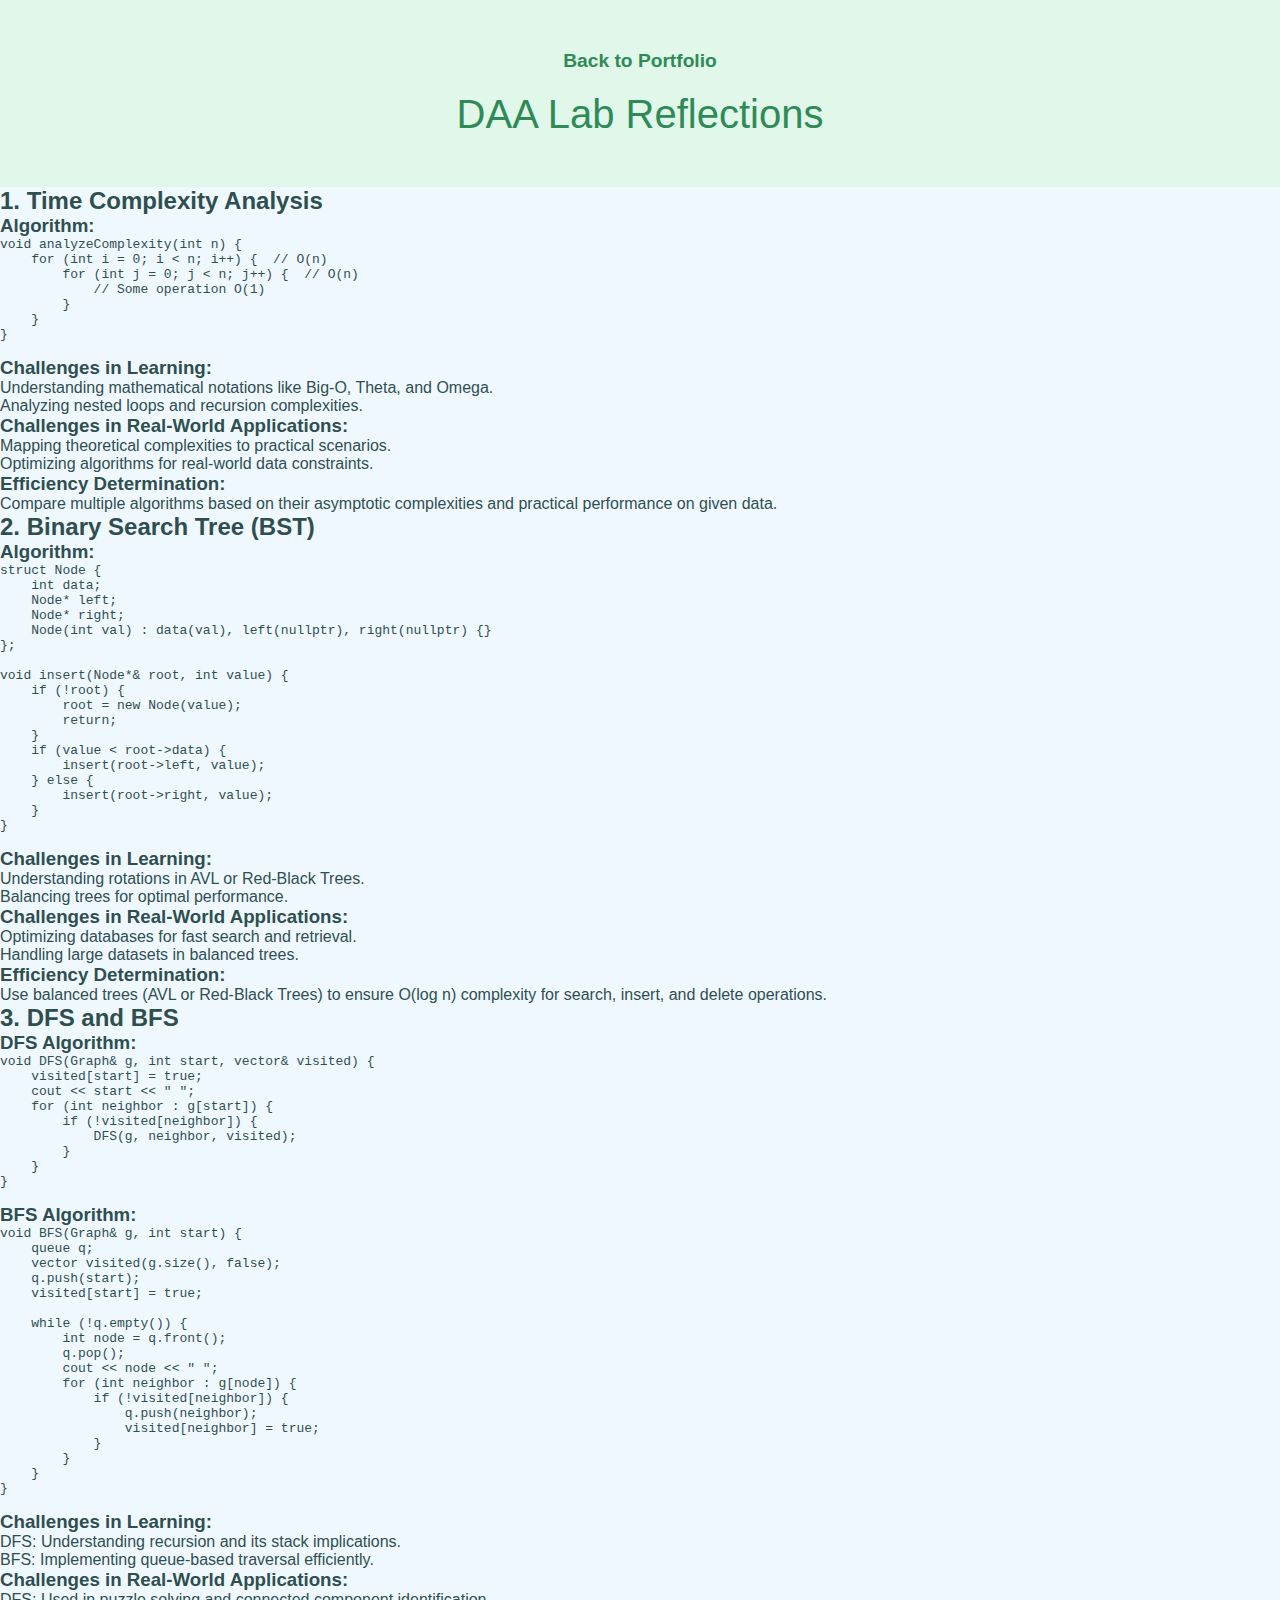
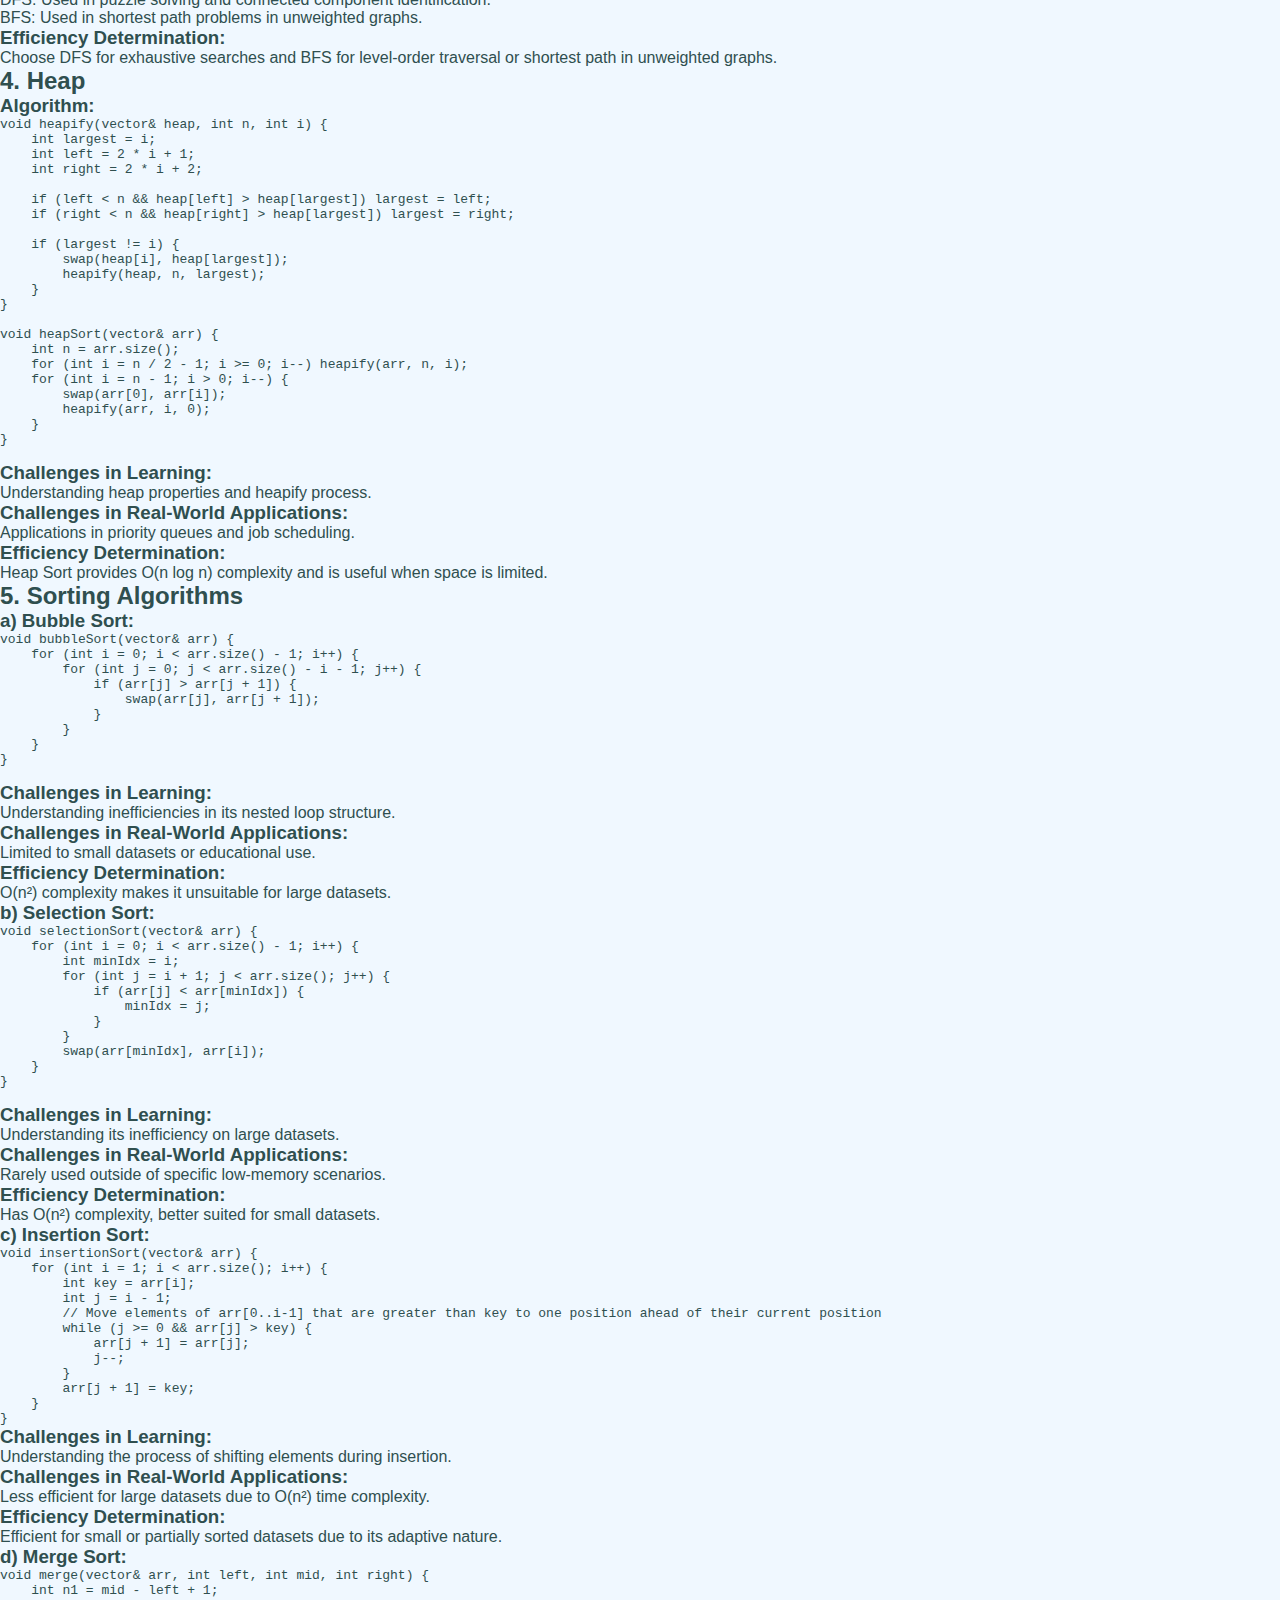
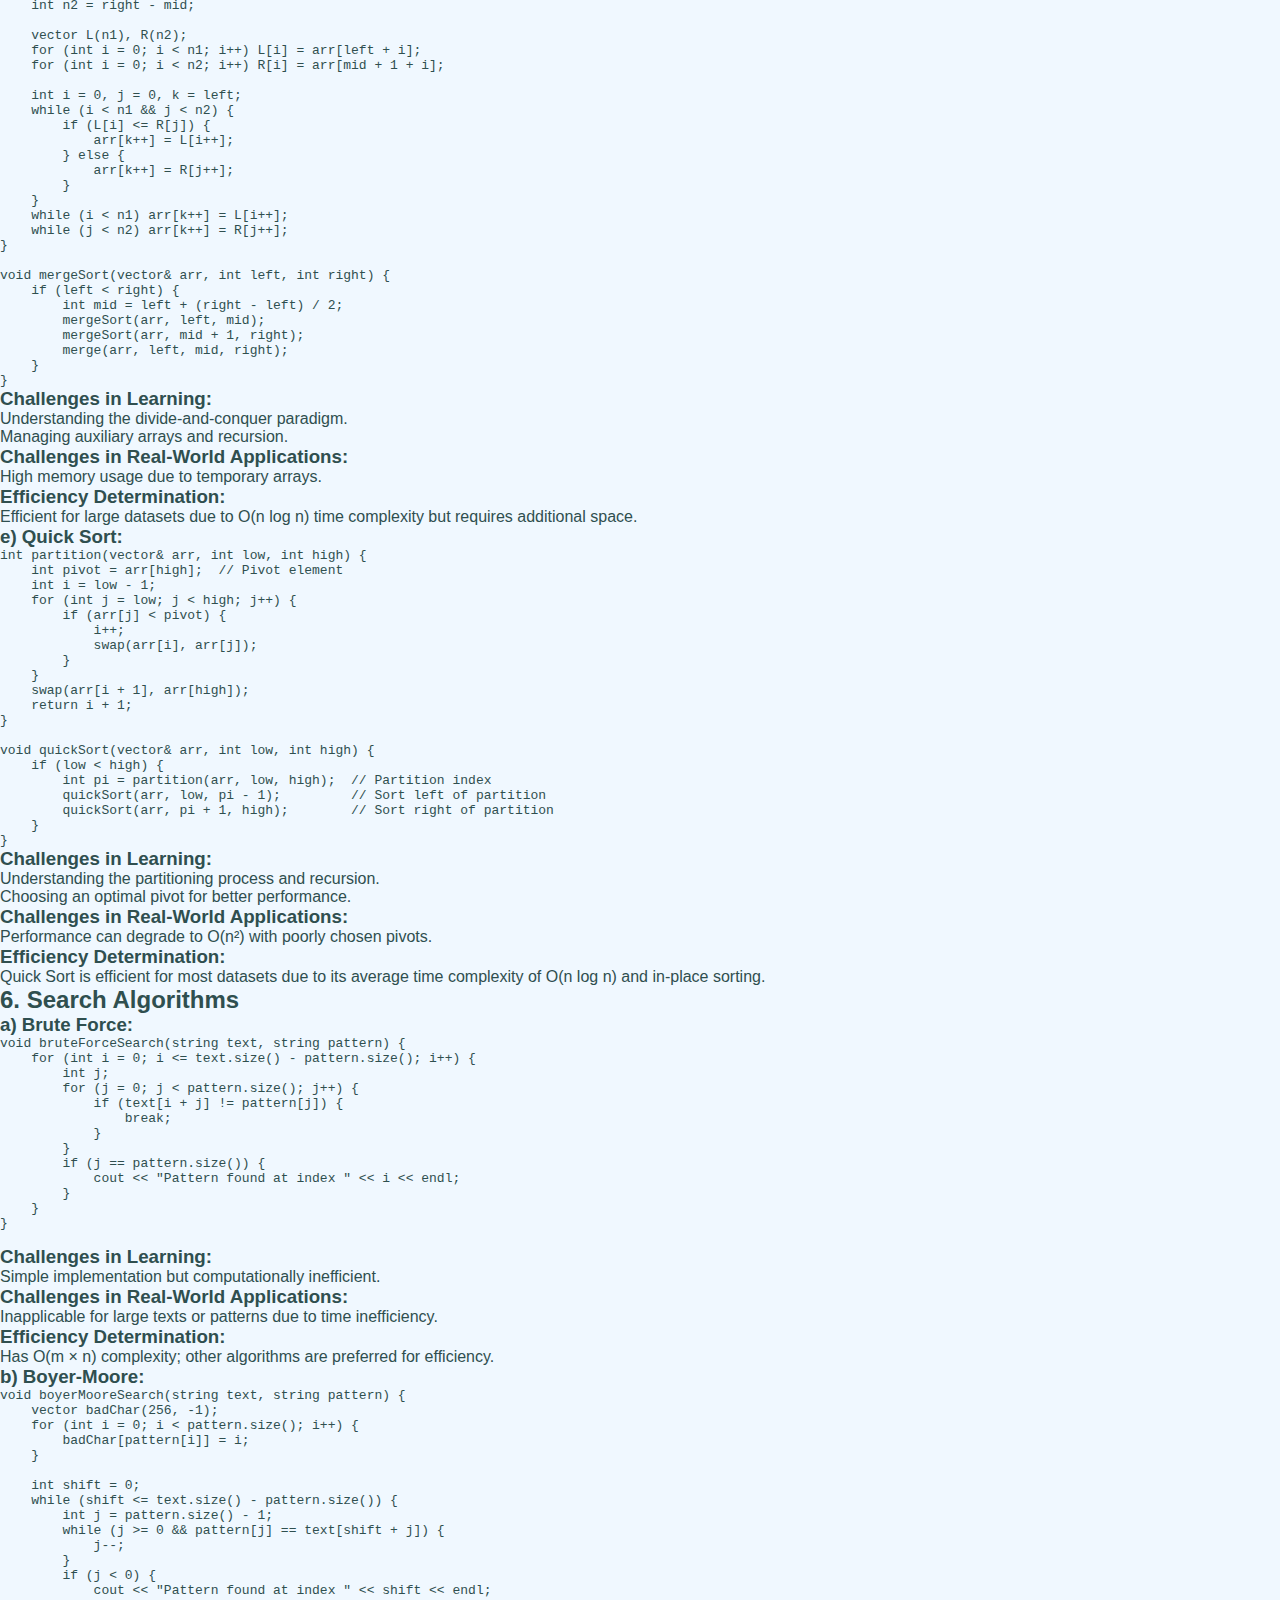
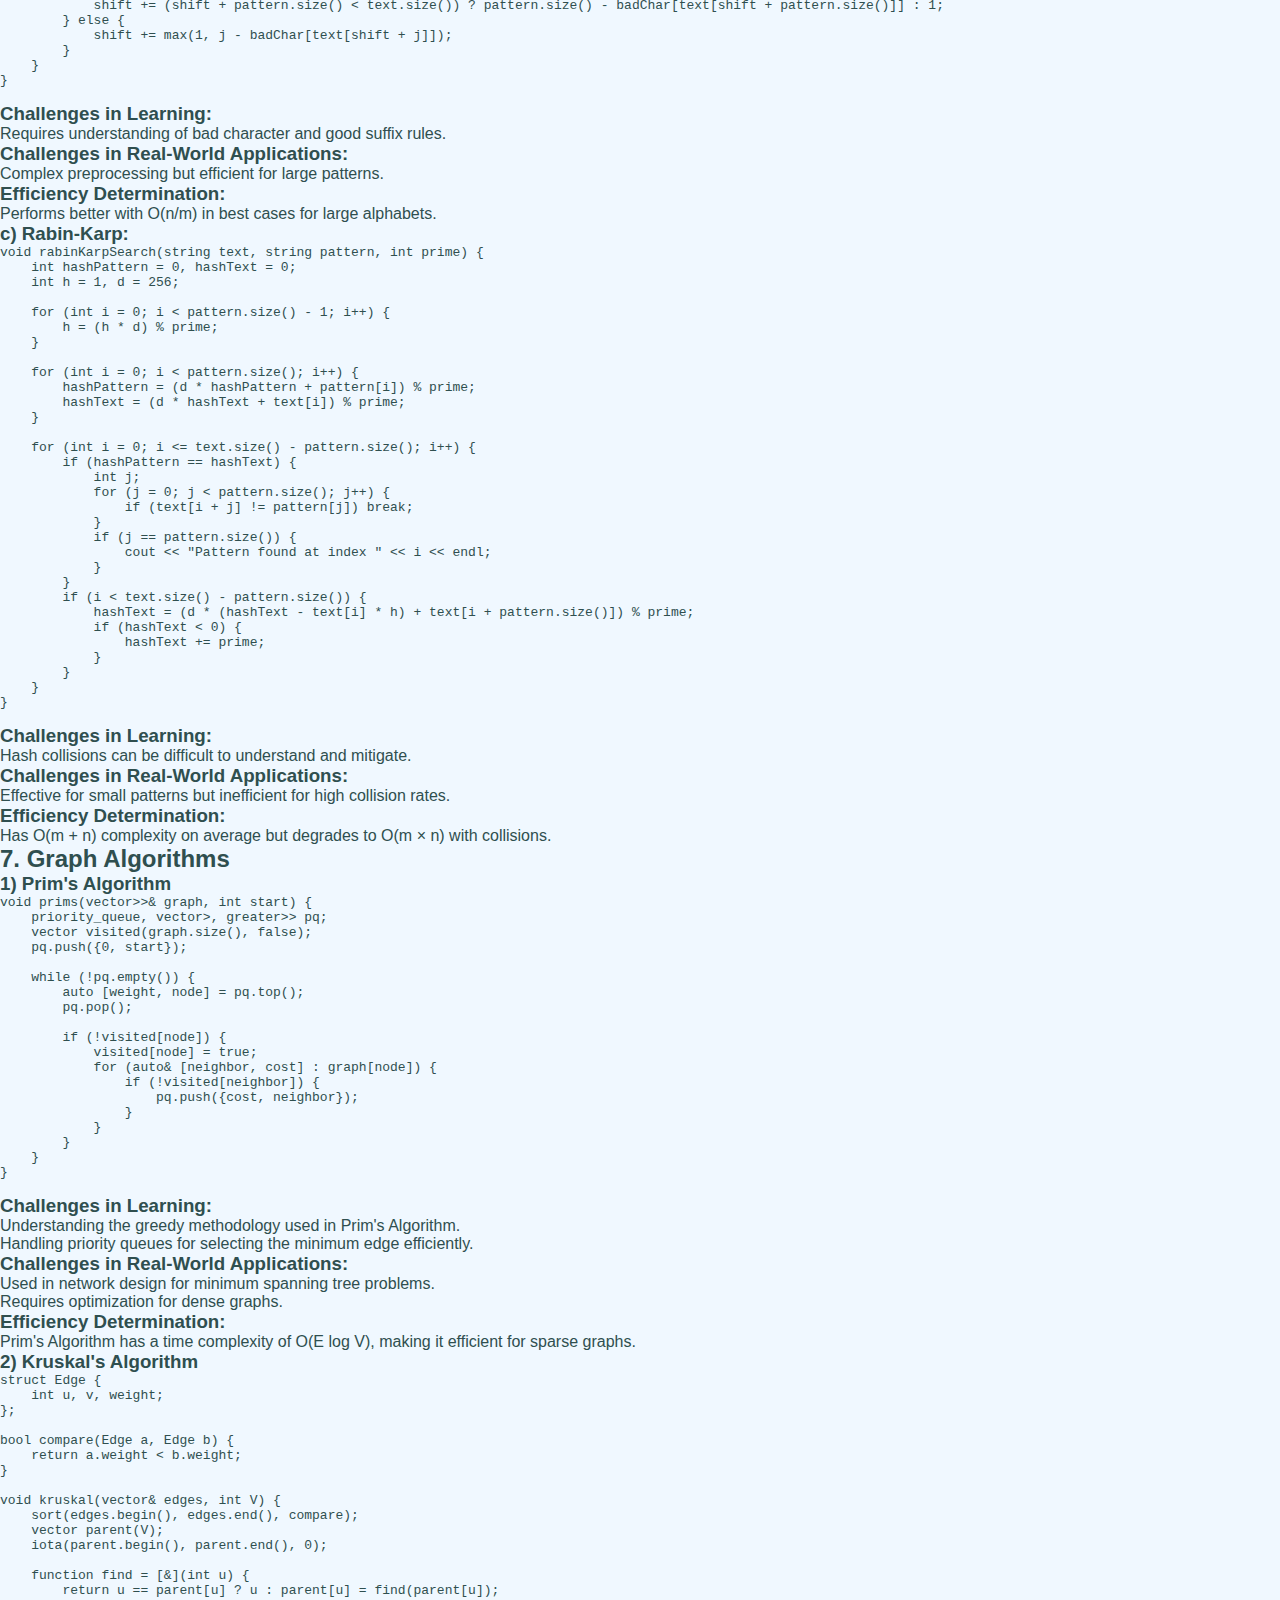
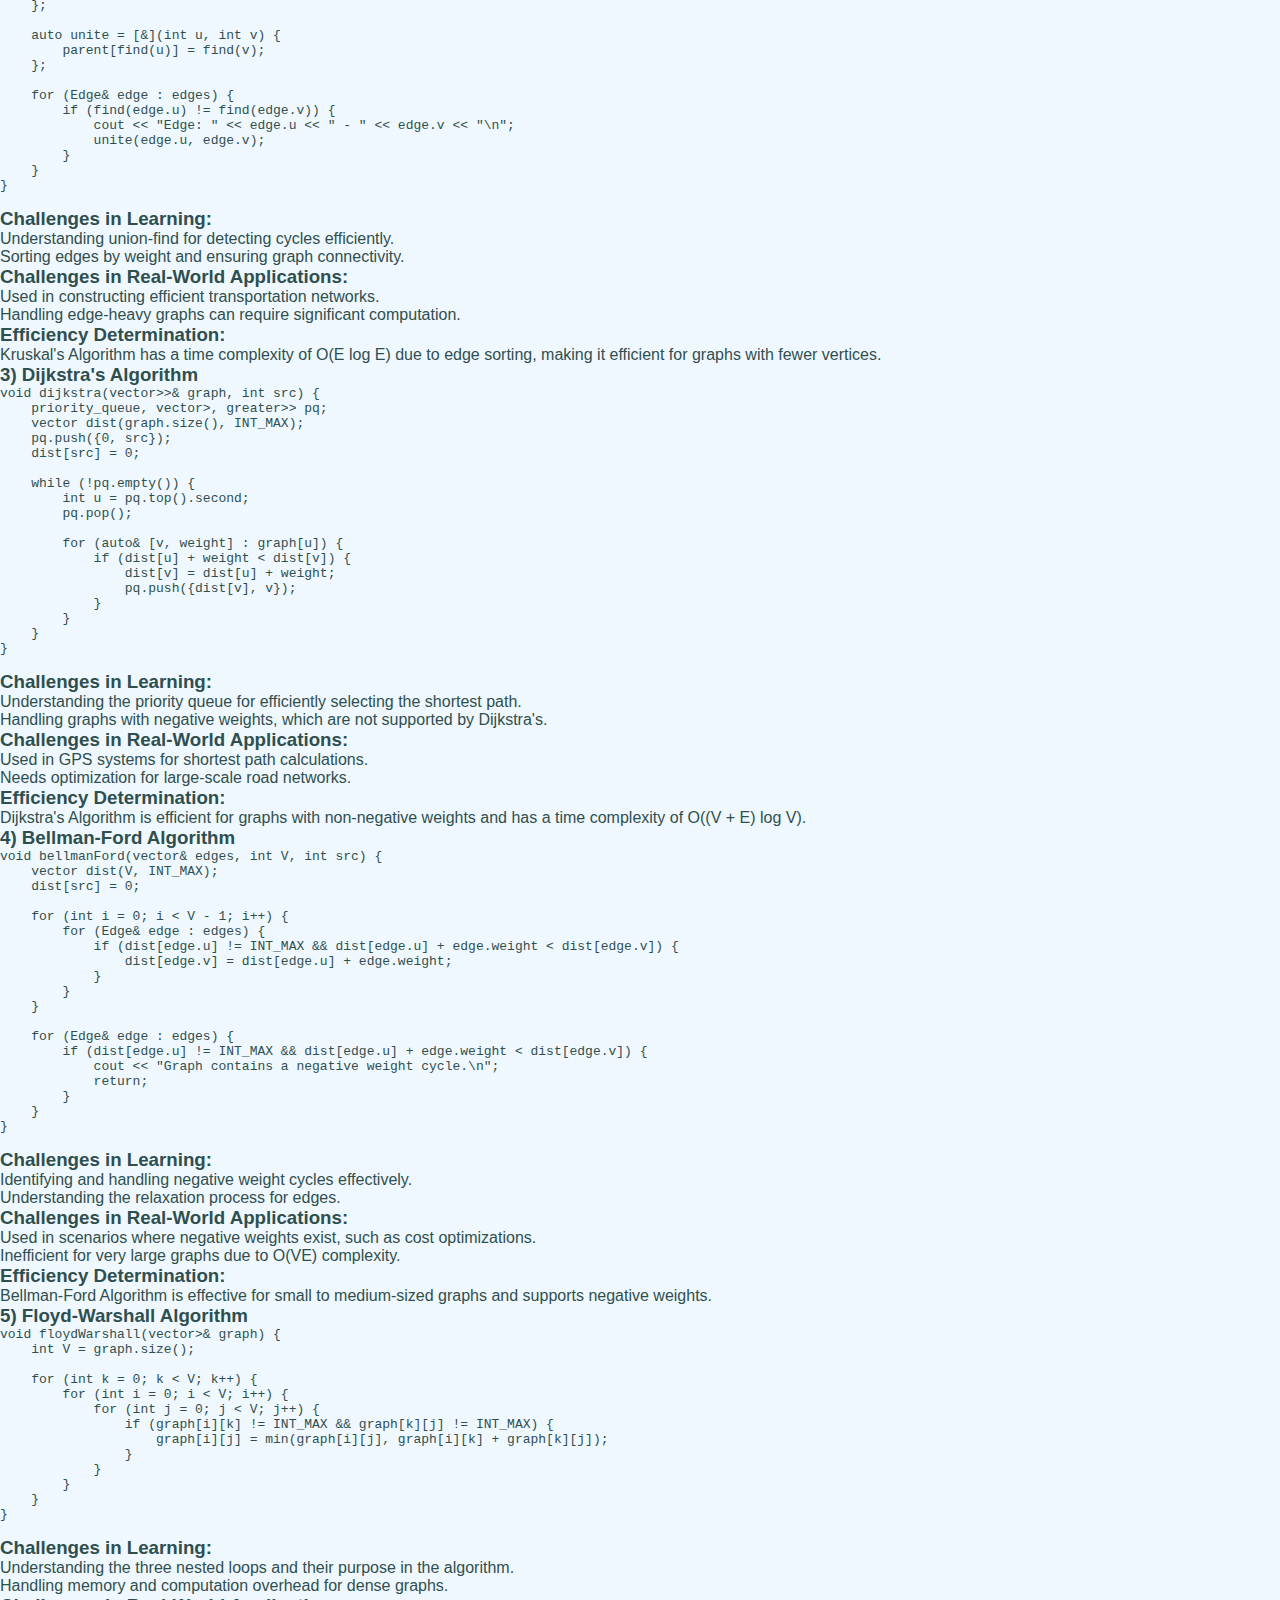
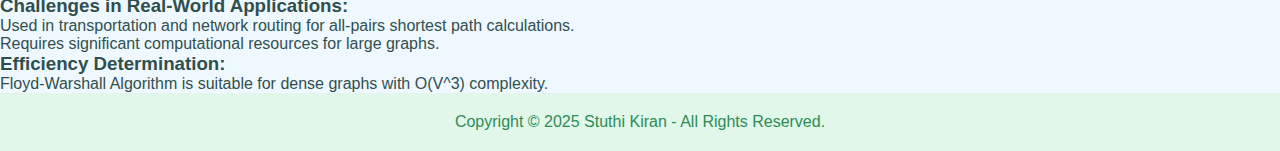
==== commit d378ab31: "Update lab_reflections.html" ====
--- a/lab_reflections.html
+++ b/lab_reflections.html
@@ -213,6 +213,111 @@
       </ul>
       <h3>Efficiency Determination:</h3>
       <p>Has O(n²) complexity, better suited for small datasets.</p>
+
+      <h3>c) Insertion Sort:</h3>
+<pre>
+void insertionSort(vector<int>& arr) {
+    for (int i = 1; i < arr.size(); i++) {
+        int key = arr[i];
+        int j = i - 1;
+        // Move elements of arr[0..i-1] that are greater than key to one position ahead of their current position
+        while (j >= 0 && arr[j] > key) {
+            arr[j + 1] = arr[j];
+            j--;
+        }
+        arr[j + 1] = key;
+    }
+}
+</pre>
+<h3>Challenges in Learning:</h3>
+<ul>
+    <li>Understanding the process of shifting elements during insertion.</li>
+</ul>
+<h3>Challenges in Real-World Applications:</h3>
+<ul>
+    <li>Less efficient for large datasets due to O(n²) time complexity.</li>
+</ul>
+<h3>Efficiency Determination:</h3>
+<p>Efficient for small or partially sorted datasets due to its adaptive nature.</p>
+
+<h3>d) Merge Sort:</h3>
+<pre>
+void merge(vector<int>& arr, int left, int mid, int right) {
+    int n1 = mid - left + 1;
+    int n2 = right - mid;
+
+    vector<int> L(n1), R(n2);
+    for (int i = 0; i < n1; i++) L[i] = arr[left + i];
+    for (int i = 0; i < n2; i++) R[i] = arr[mid + 1 + i];
+
+    int i = 0, j = 0, k = left;
+    while (i < n1 && j < n2) {
+        if (L[i] <= R[j]) {
+            arr[k++] = L[i++];
+        } else {
+            arr[k++] = R[j++];
+        }
+    }
+    while (i < n1) arr[k++] = L[i++];
+    while (j < n2) arr[k++] = R[j++];
+}
+
+void mergeSort(vector<int>& arr, int left, int right) {
+    if (left < right) {
+        int mid = left + (right - left) / 2;
+        mergeSort(arr, left, mid);
+        mergeSort(arr, mid + 1, right);
+        merge(arr, left, mid, right);
+    }
+}
+</pre>
+<h3>Challenges in Learning:</h3>
+<ul>
+    <li>Understanding the divide-and-conquer paradigm.</li>
+    <li>Managing auxiliary arrays and recursion.</li>
+</ul>
+<h3>Challenges in Real-World Applications:</h3>
+<ul>
+    <li>High memory usage due to temporary arrays.</li>
+</ul>
+<h3>Efficiency Determination:</h3>
+<p>Efficient for large datasets due to O(n log n) time complexity but requires additional space.</p>
+
+<h3>e) Quick Sort:</h3>
+<pre>
+int partition(vector<int>& arr, int low, int high) {
+    int pivot = arr[high];  // Pivot element
+    int i = low - 1;
+    for (int j = low; j < high; j++) {
+        if (arr[j] < pivot) {
+            i++;
+            swap(arr[i], arr[j]);
+        }
+    }
+    swap(arr[i + 1], arr[high]);
+    return i + 1;
+}
+
+void quickSort(vector<int>& arr, int low, int high) {
+    if (low < high) {
+        int pi = partition(arr, low, high);  // Partition index
+        quickSort(arr, low, pi - 1);         // Sort left of partition
+        quickSort(arr, pi + 1, high);        // Sort right of partition
+    }
+}
+</pre>
+<h3>Challenges in Learning:</h3>
+<ul>
+    <li>Understanding the partitioning process and recursion.</li>
+    <li>Choosing an optimal pivot for better performance.</li>
+</ul>
+<h3>Challenges in Real-World Applications:</h3>
+<ul>
+    <li>Performance can degrade to O(n²) with poorly chosen pivots.</li>
+</ul>
+<h3>Efficiency Determination:</h3>
+<p>Quick Sort is efficient for most datasets due to its average time complexity of O(n log n) and in-place sorting.</p>
+
     </div>
     <div class="section">
       <h2>6. Search Algorithms</h2>
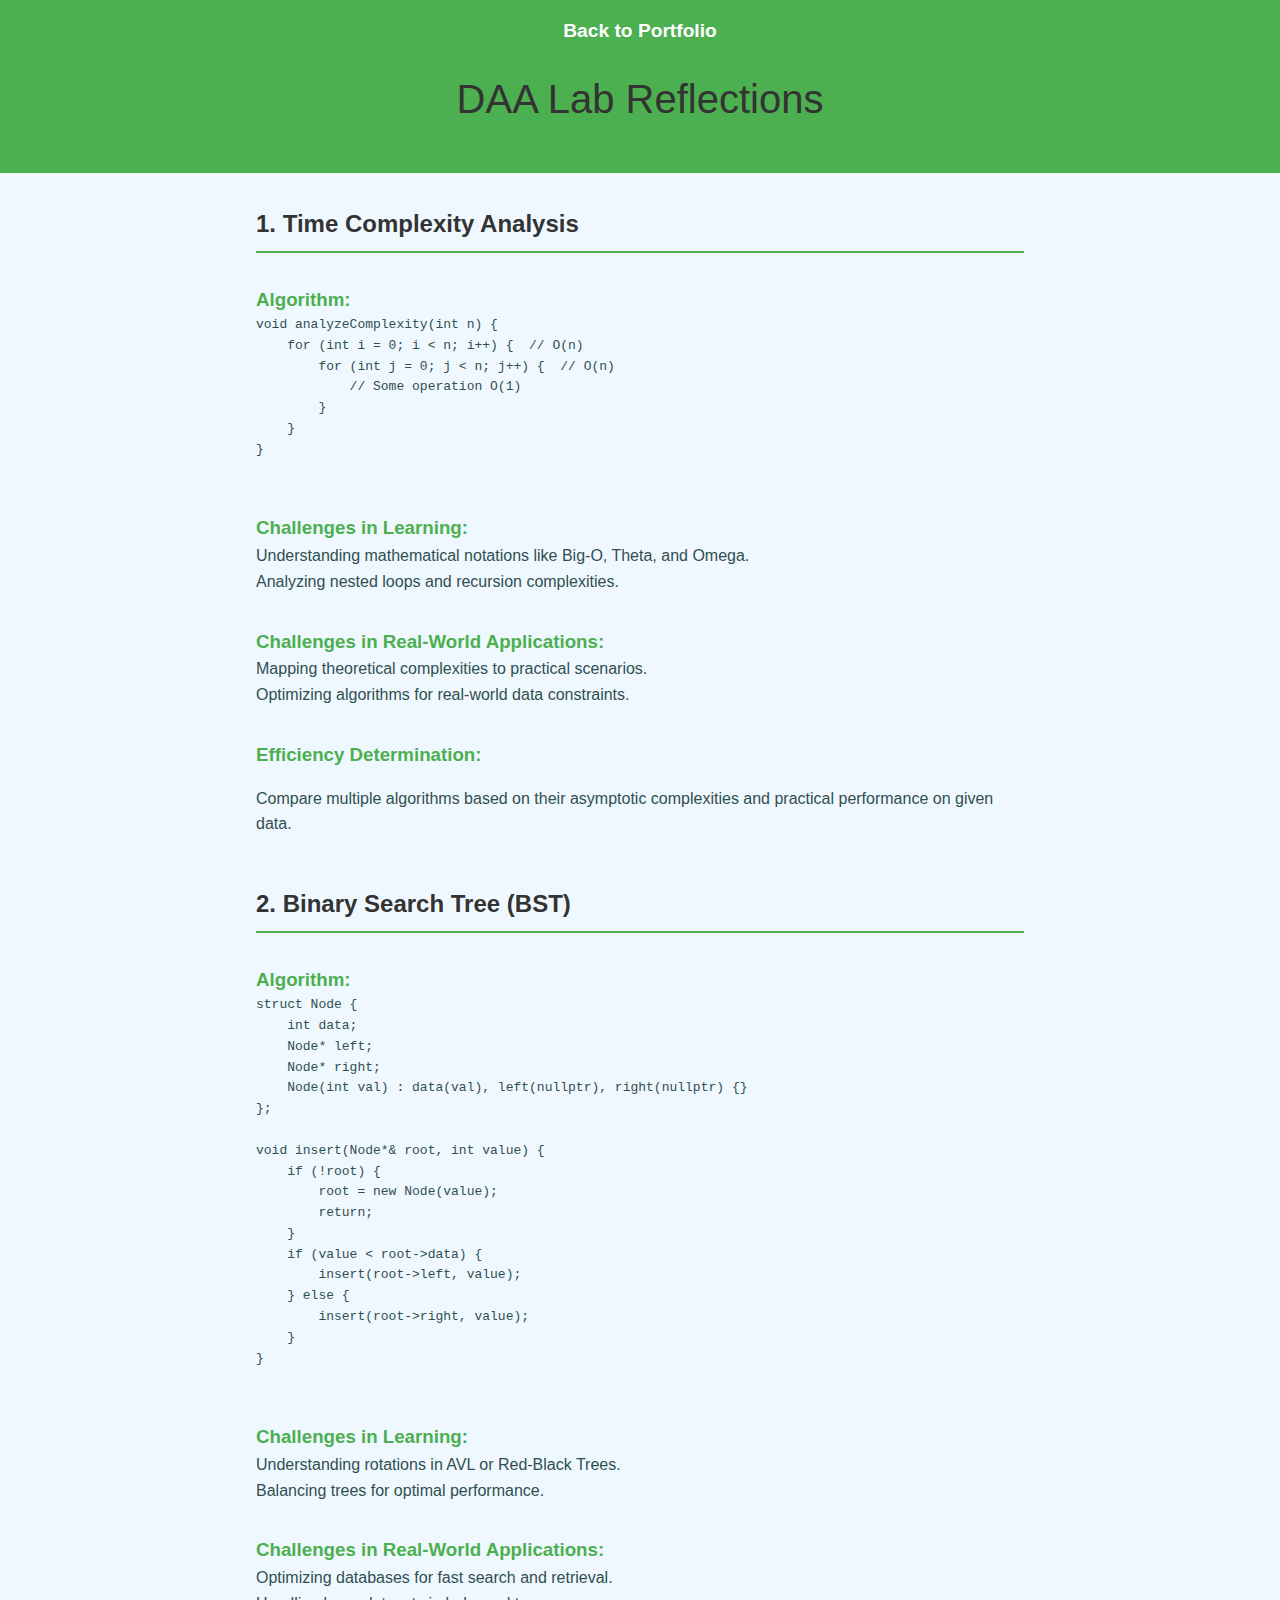
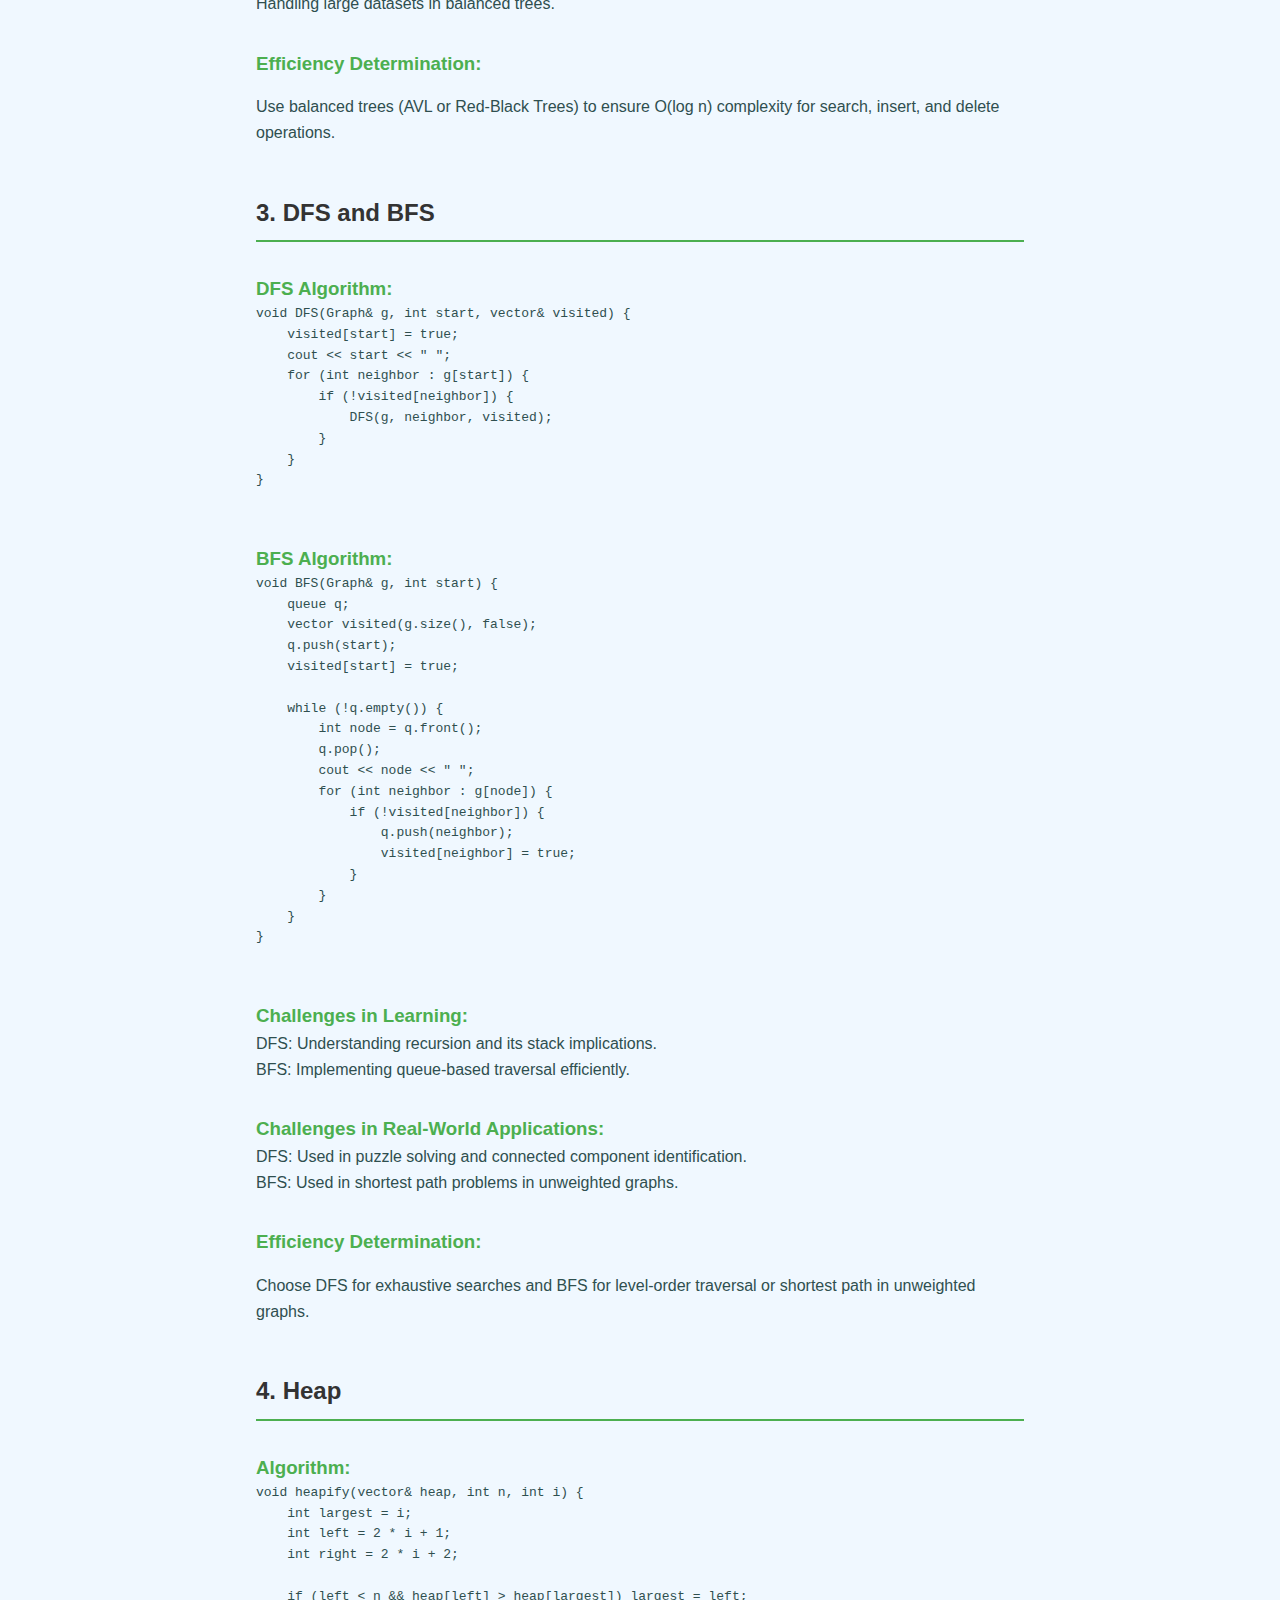
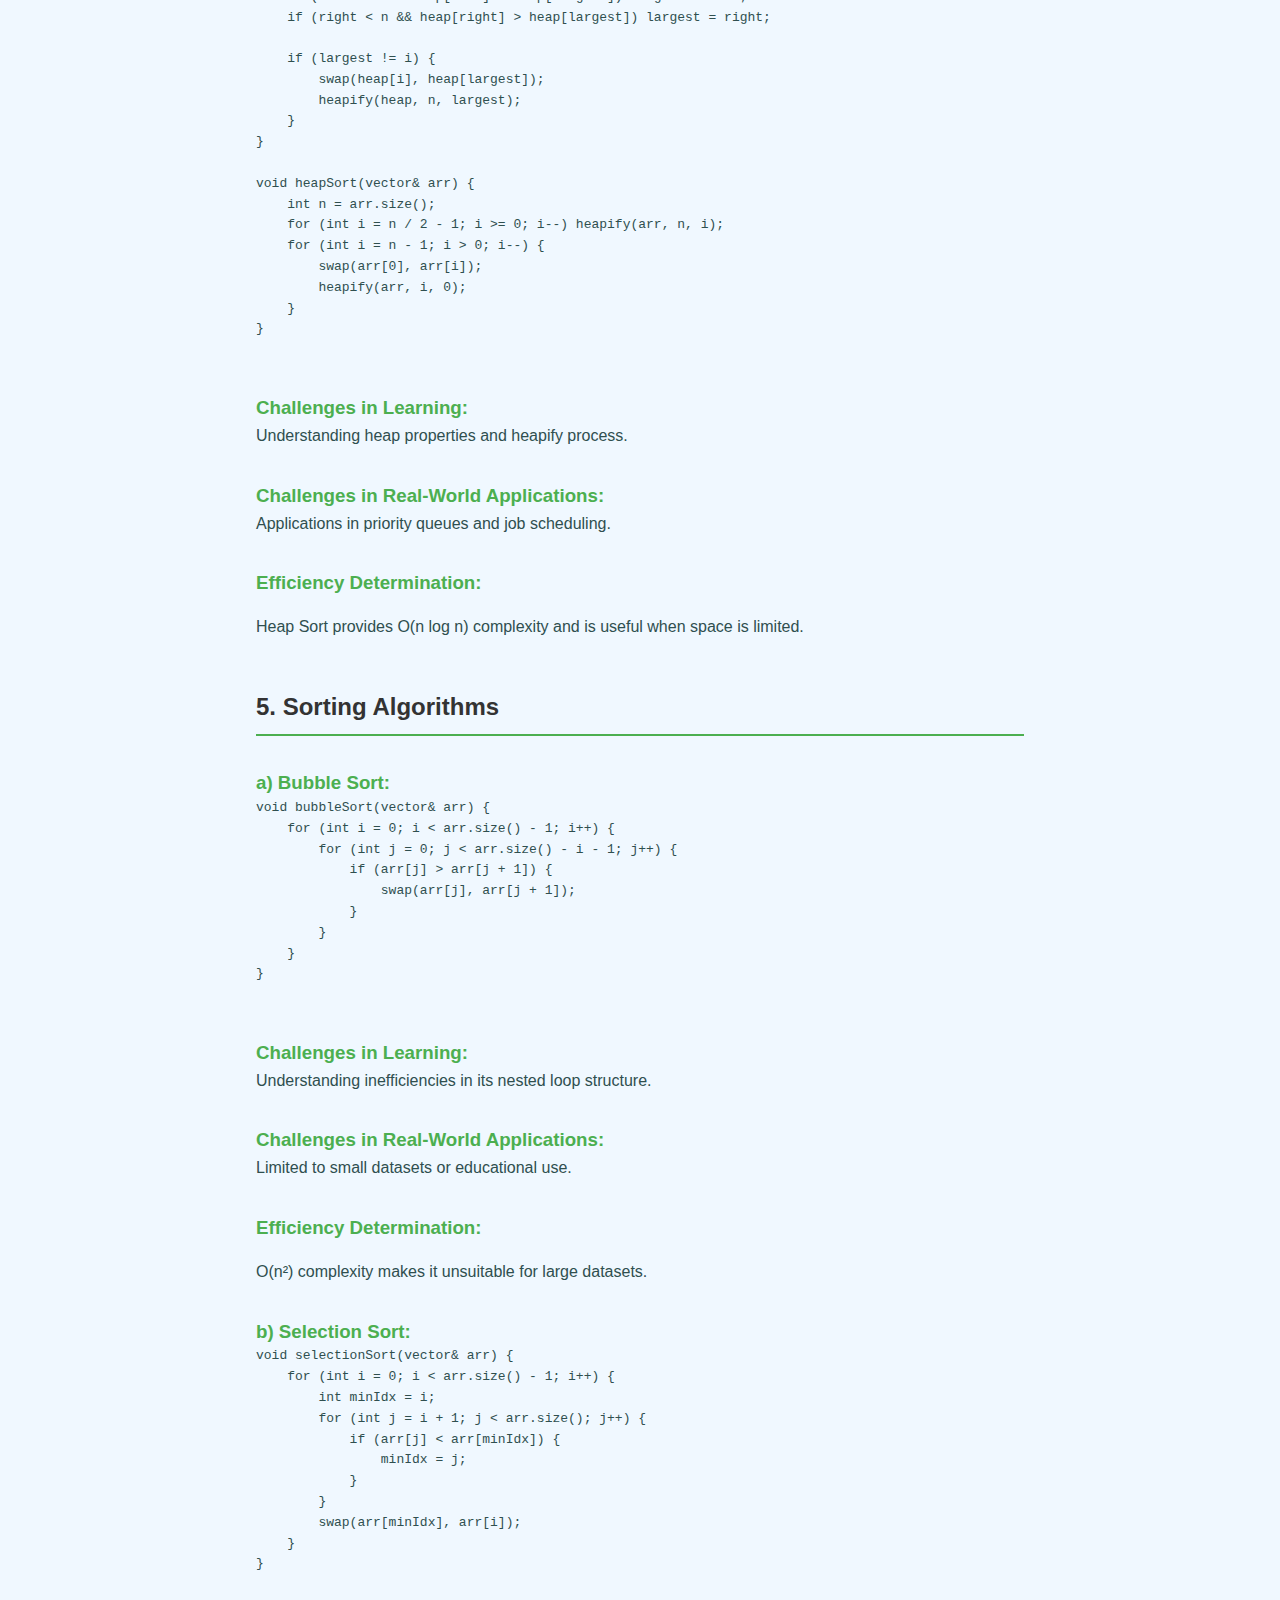
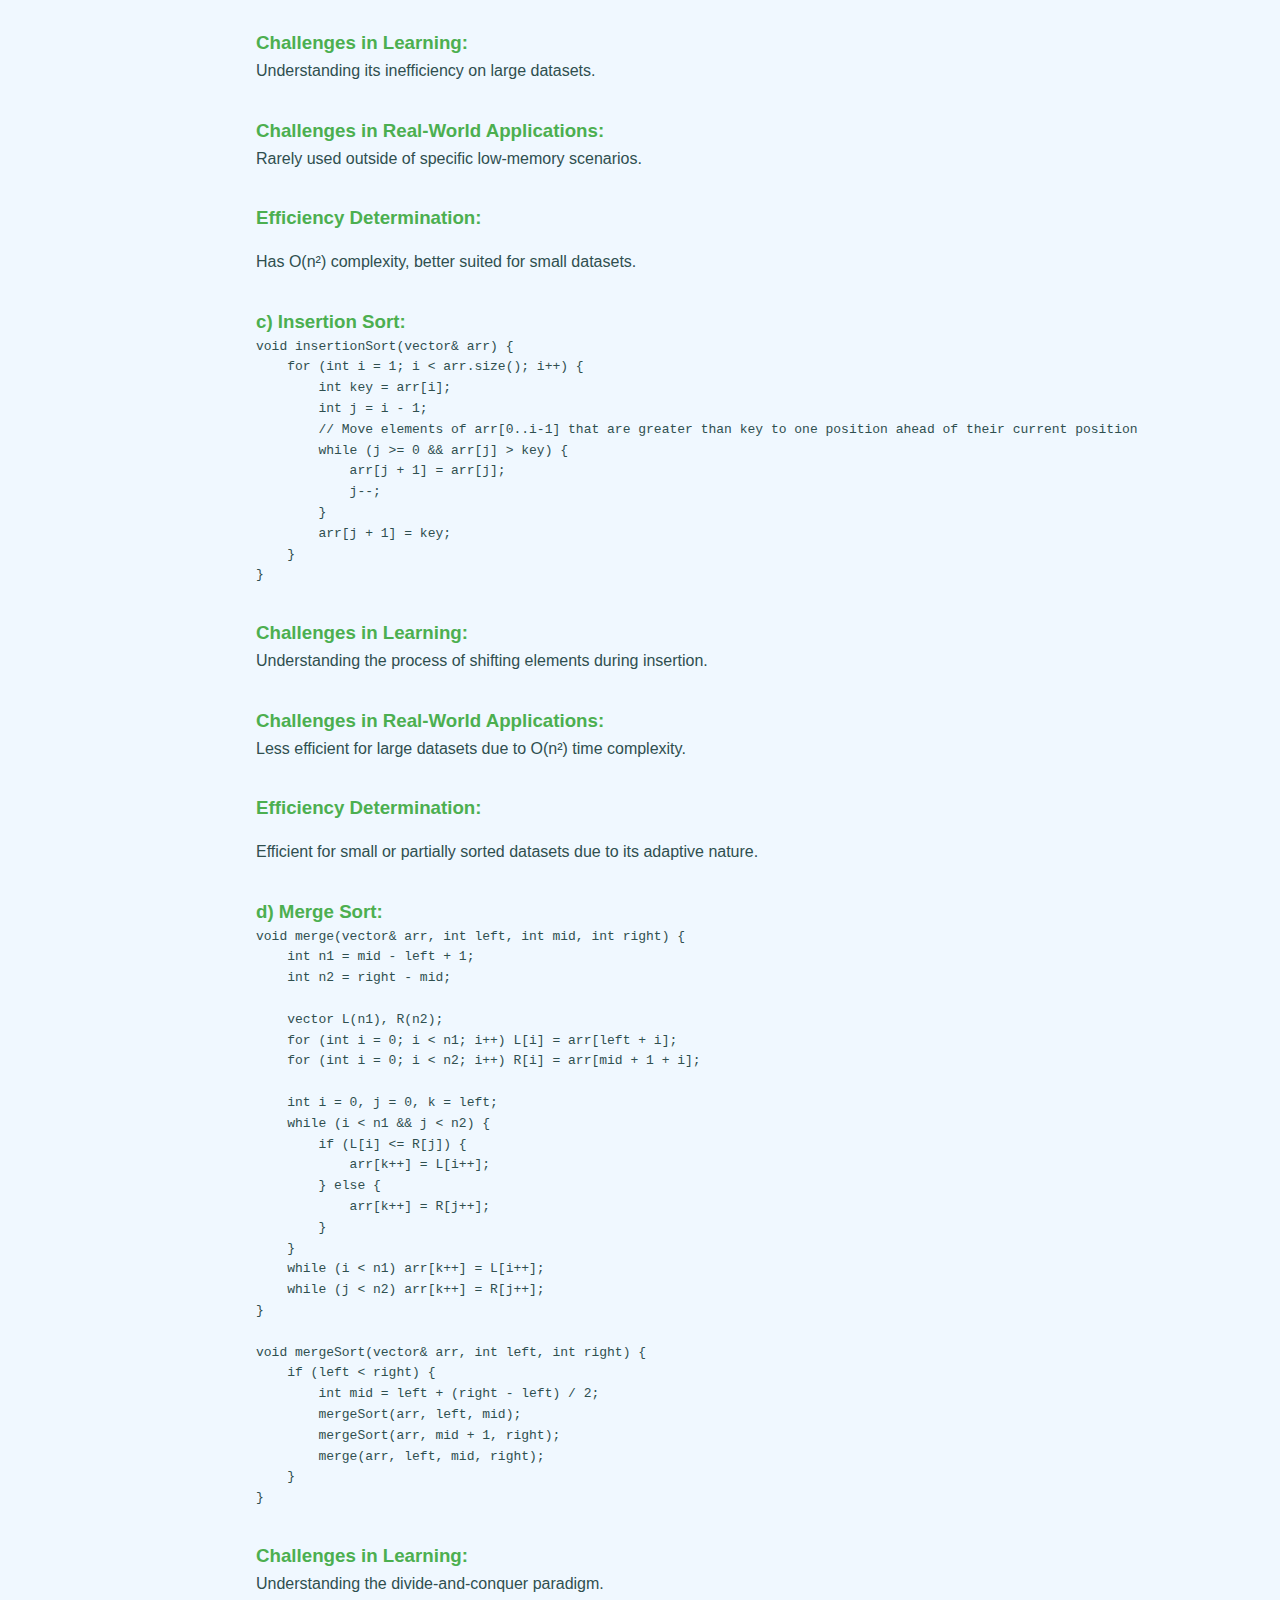
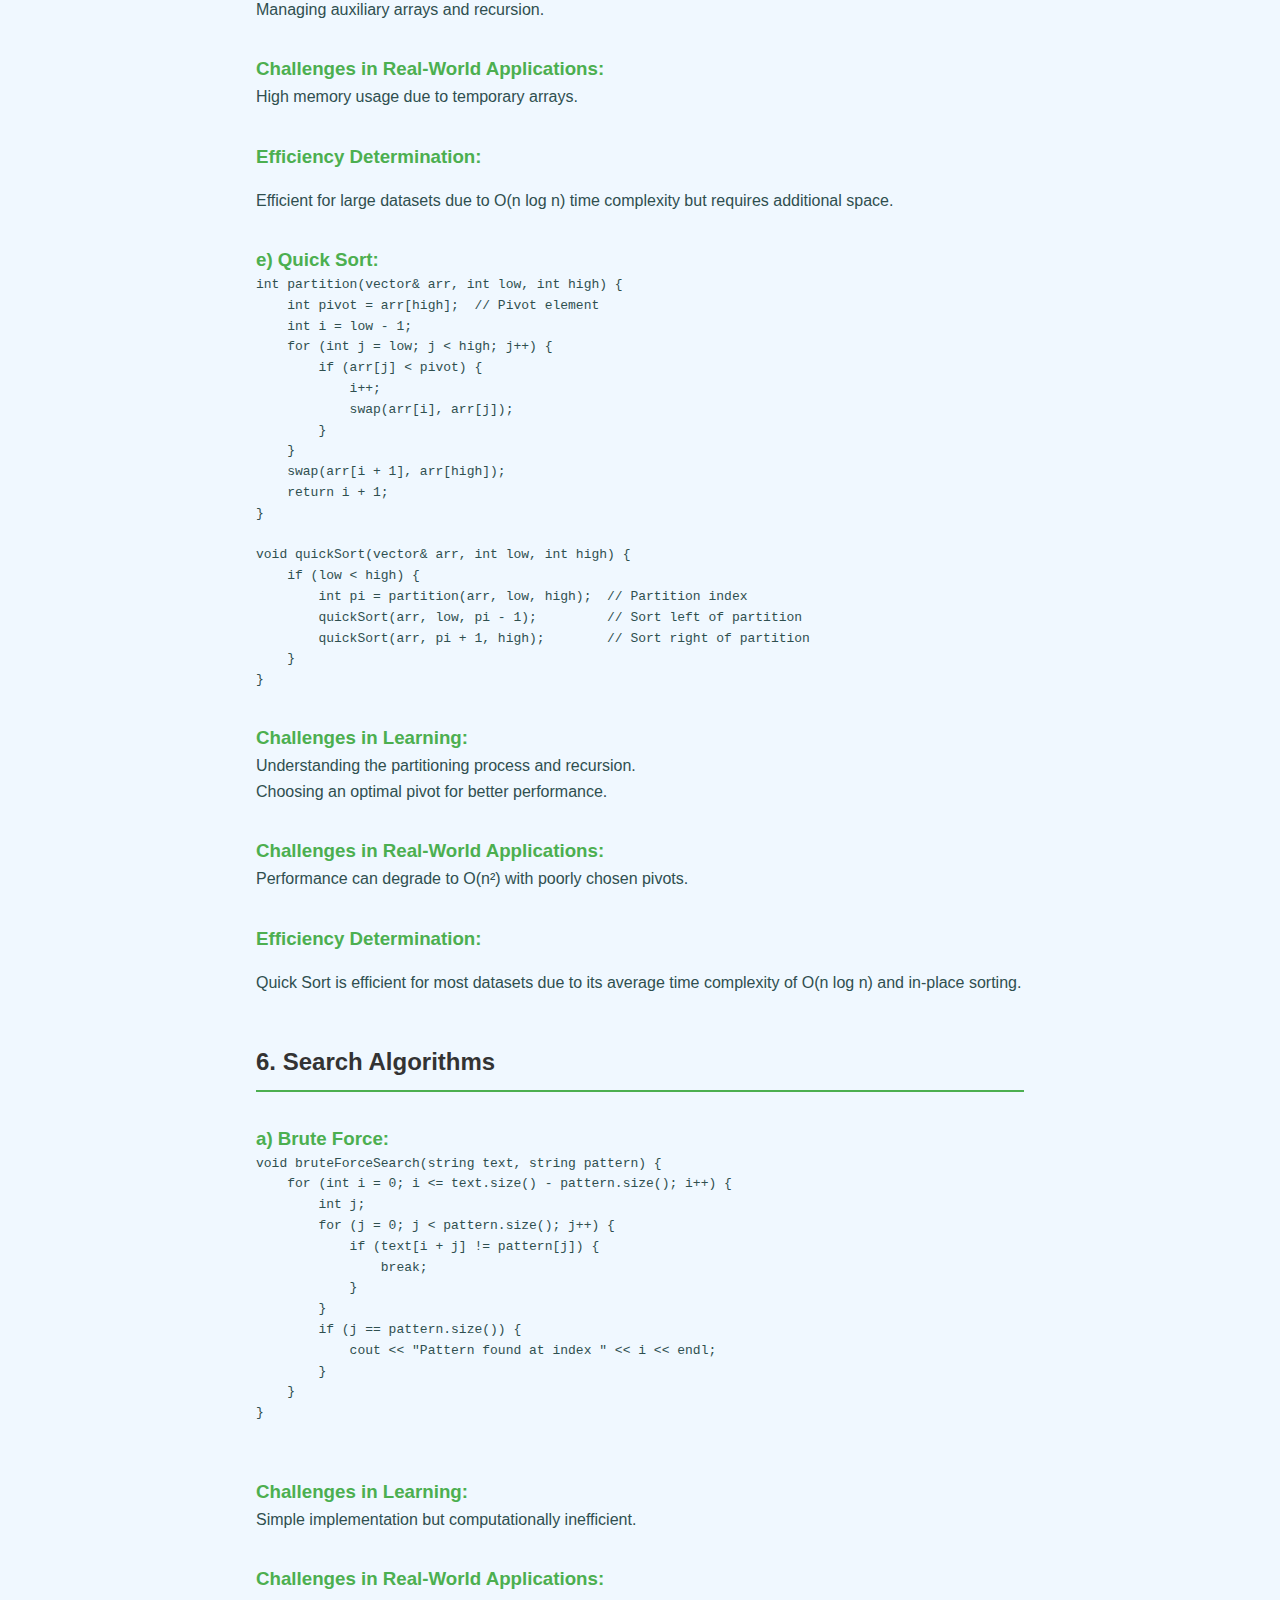
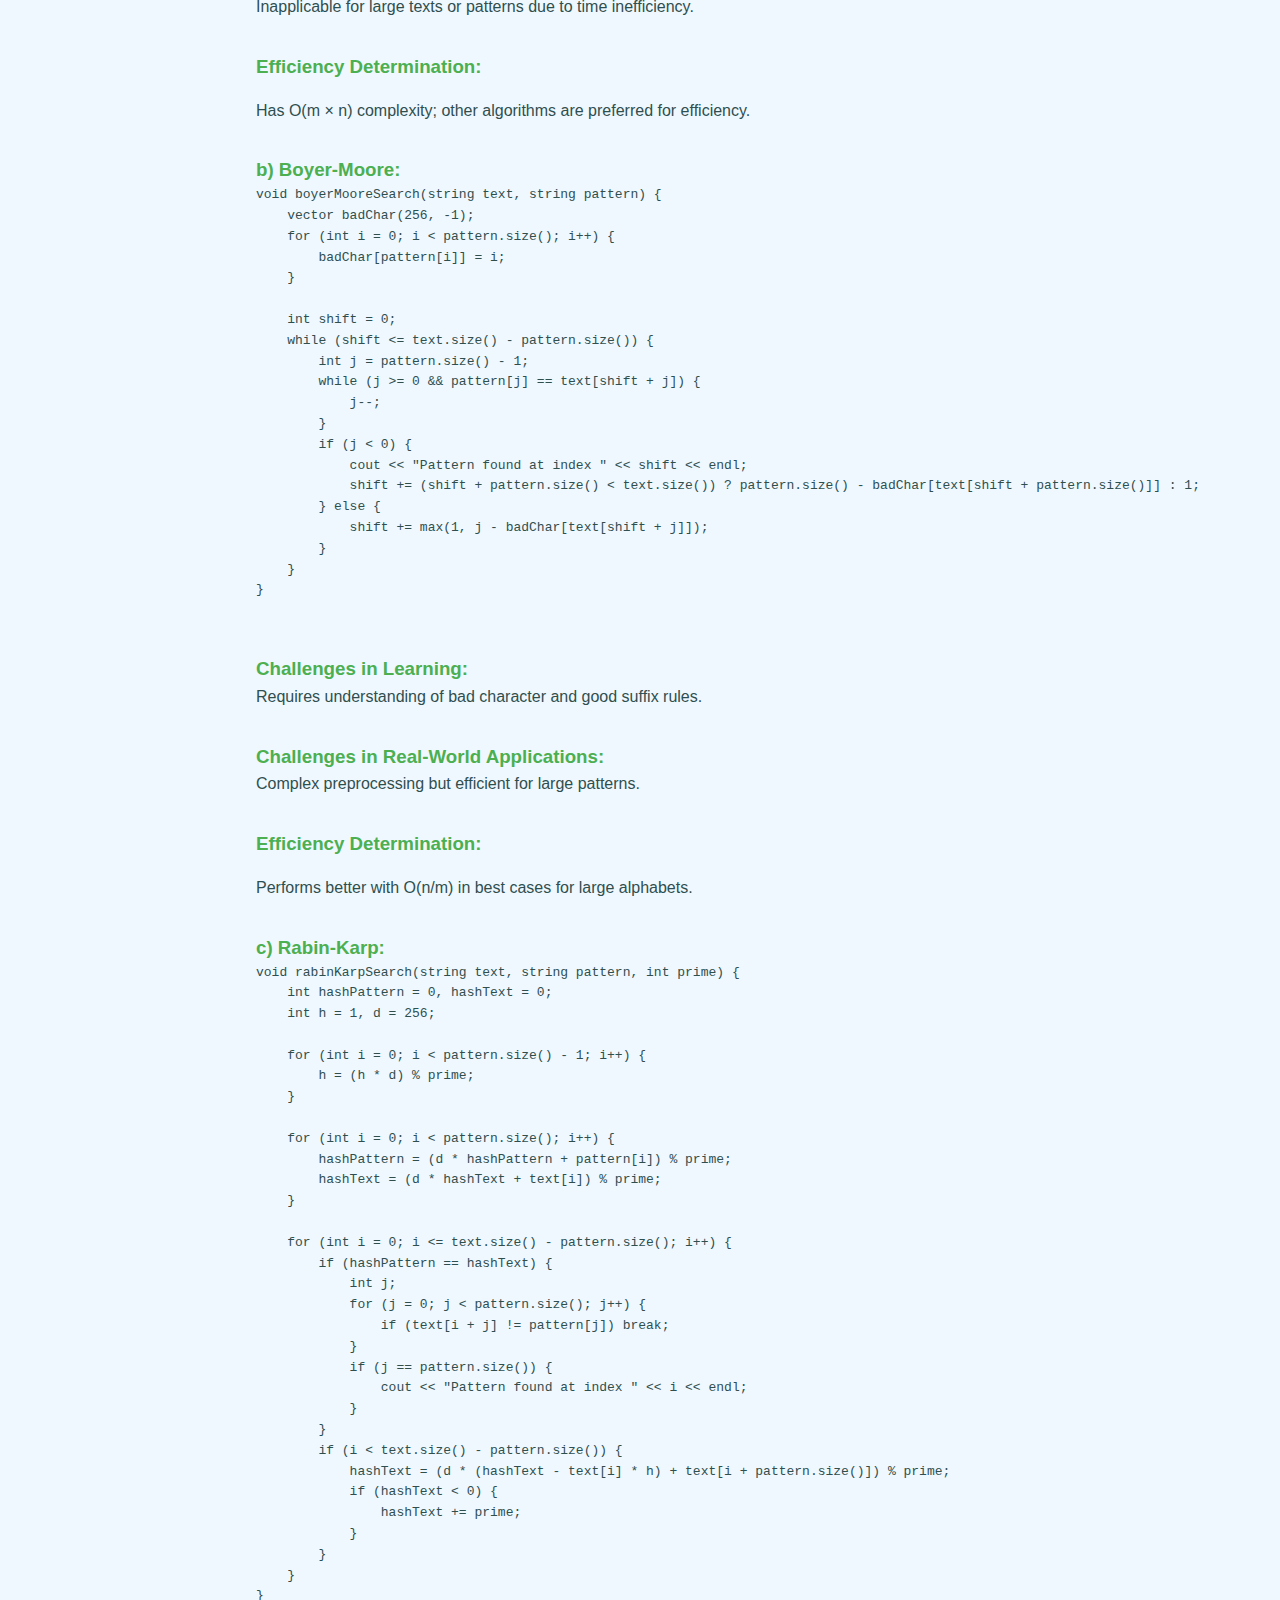
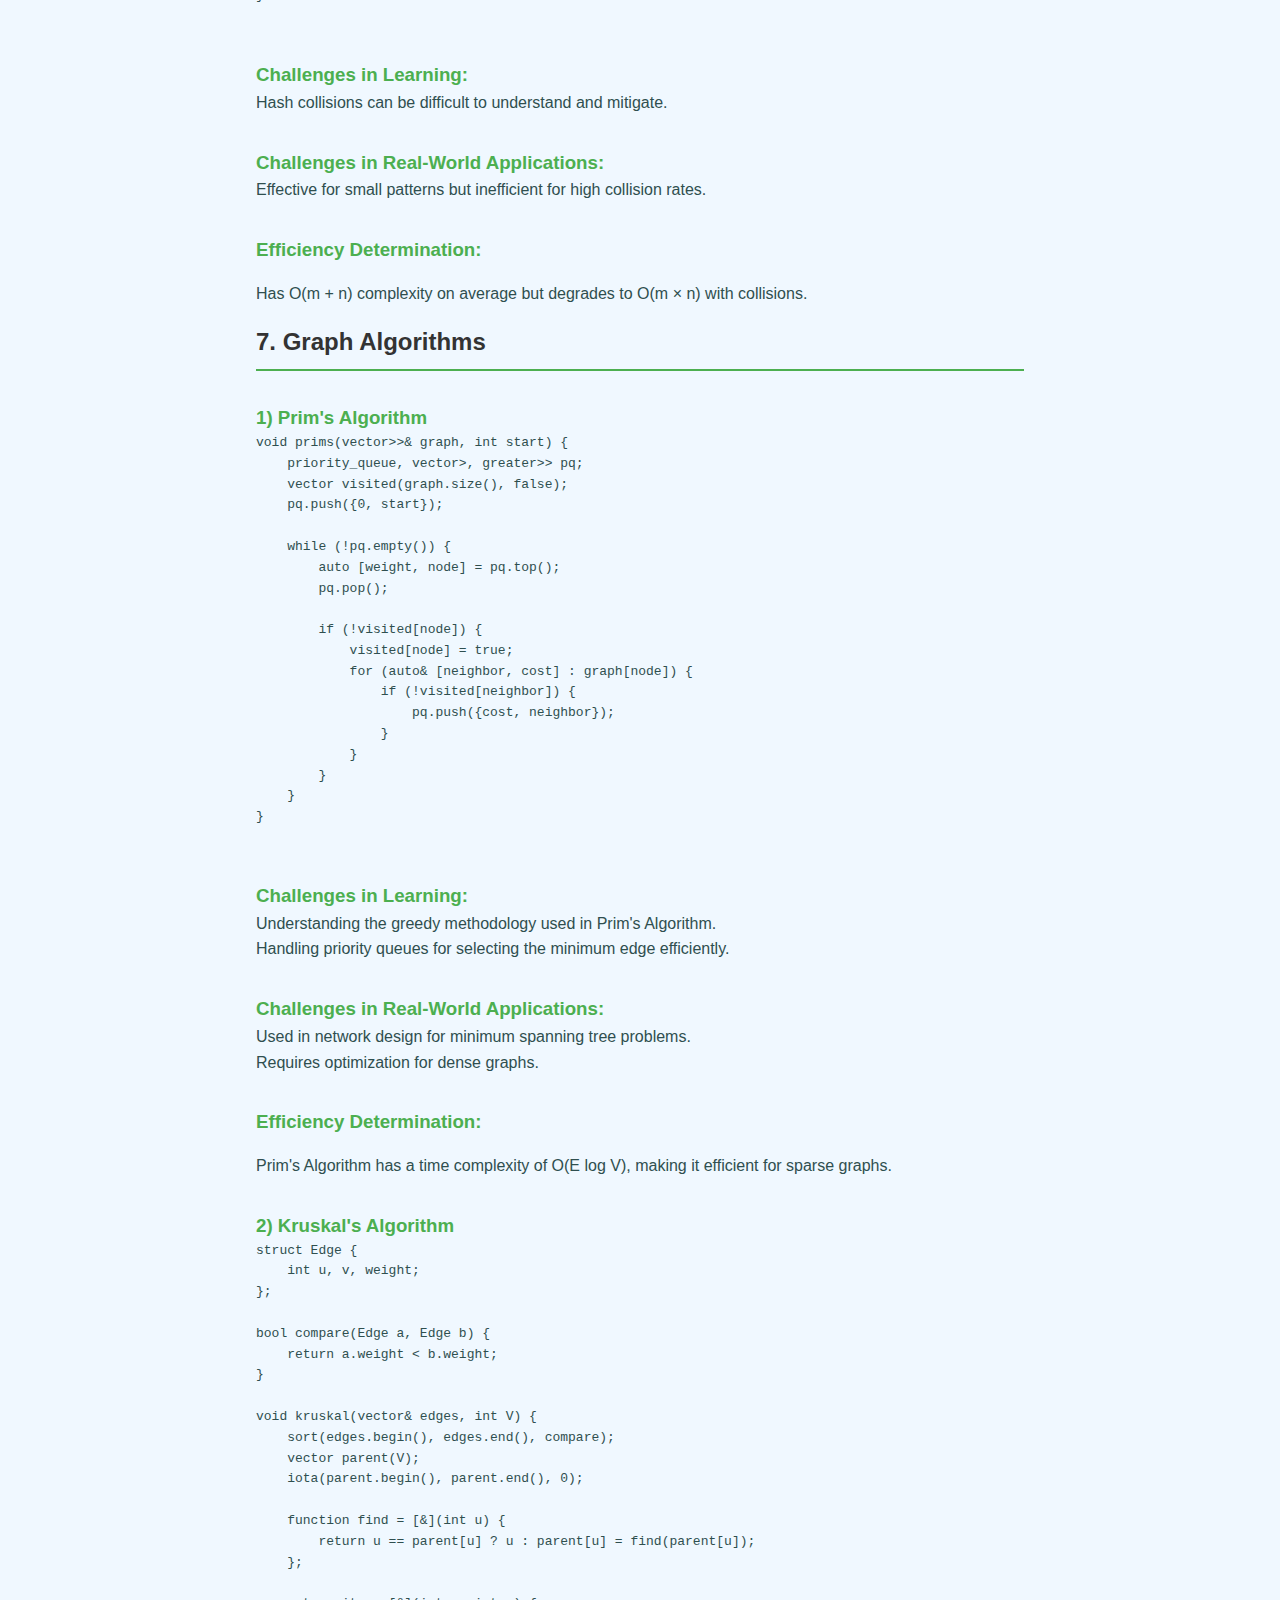
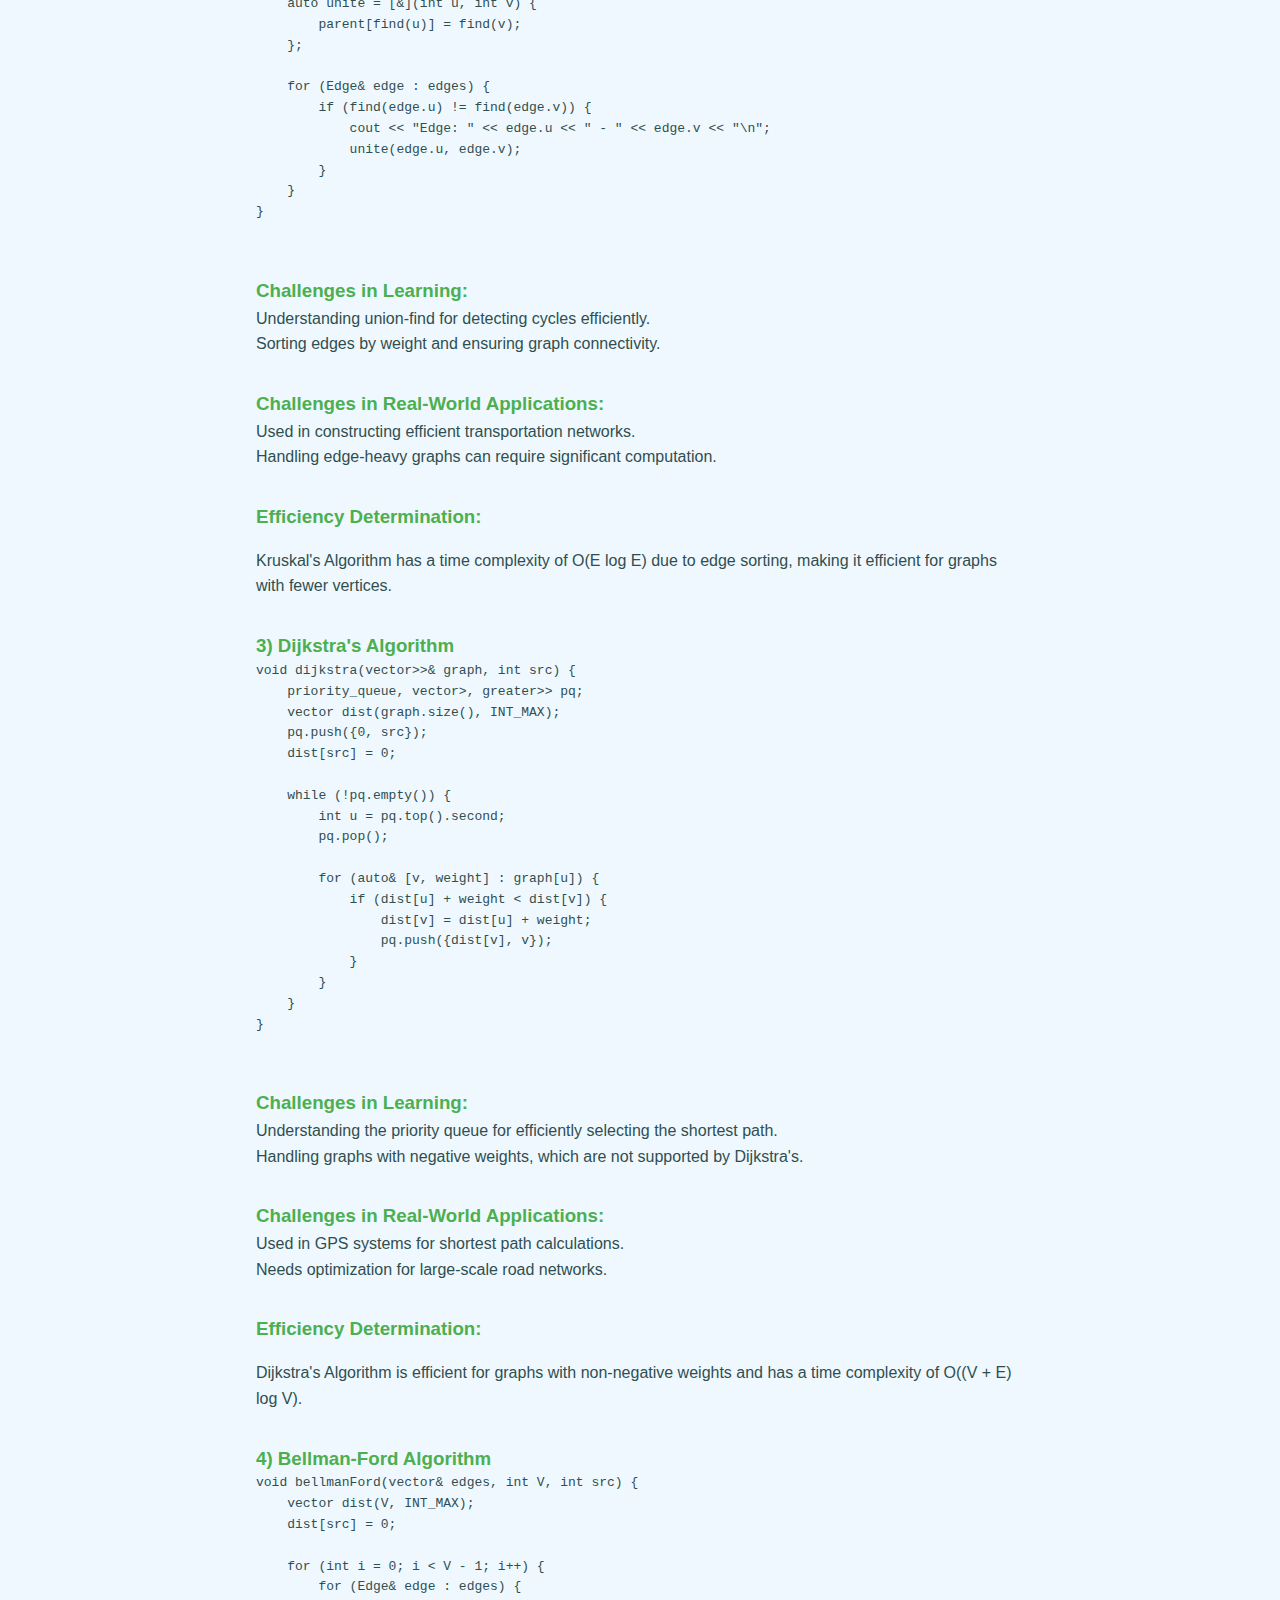
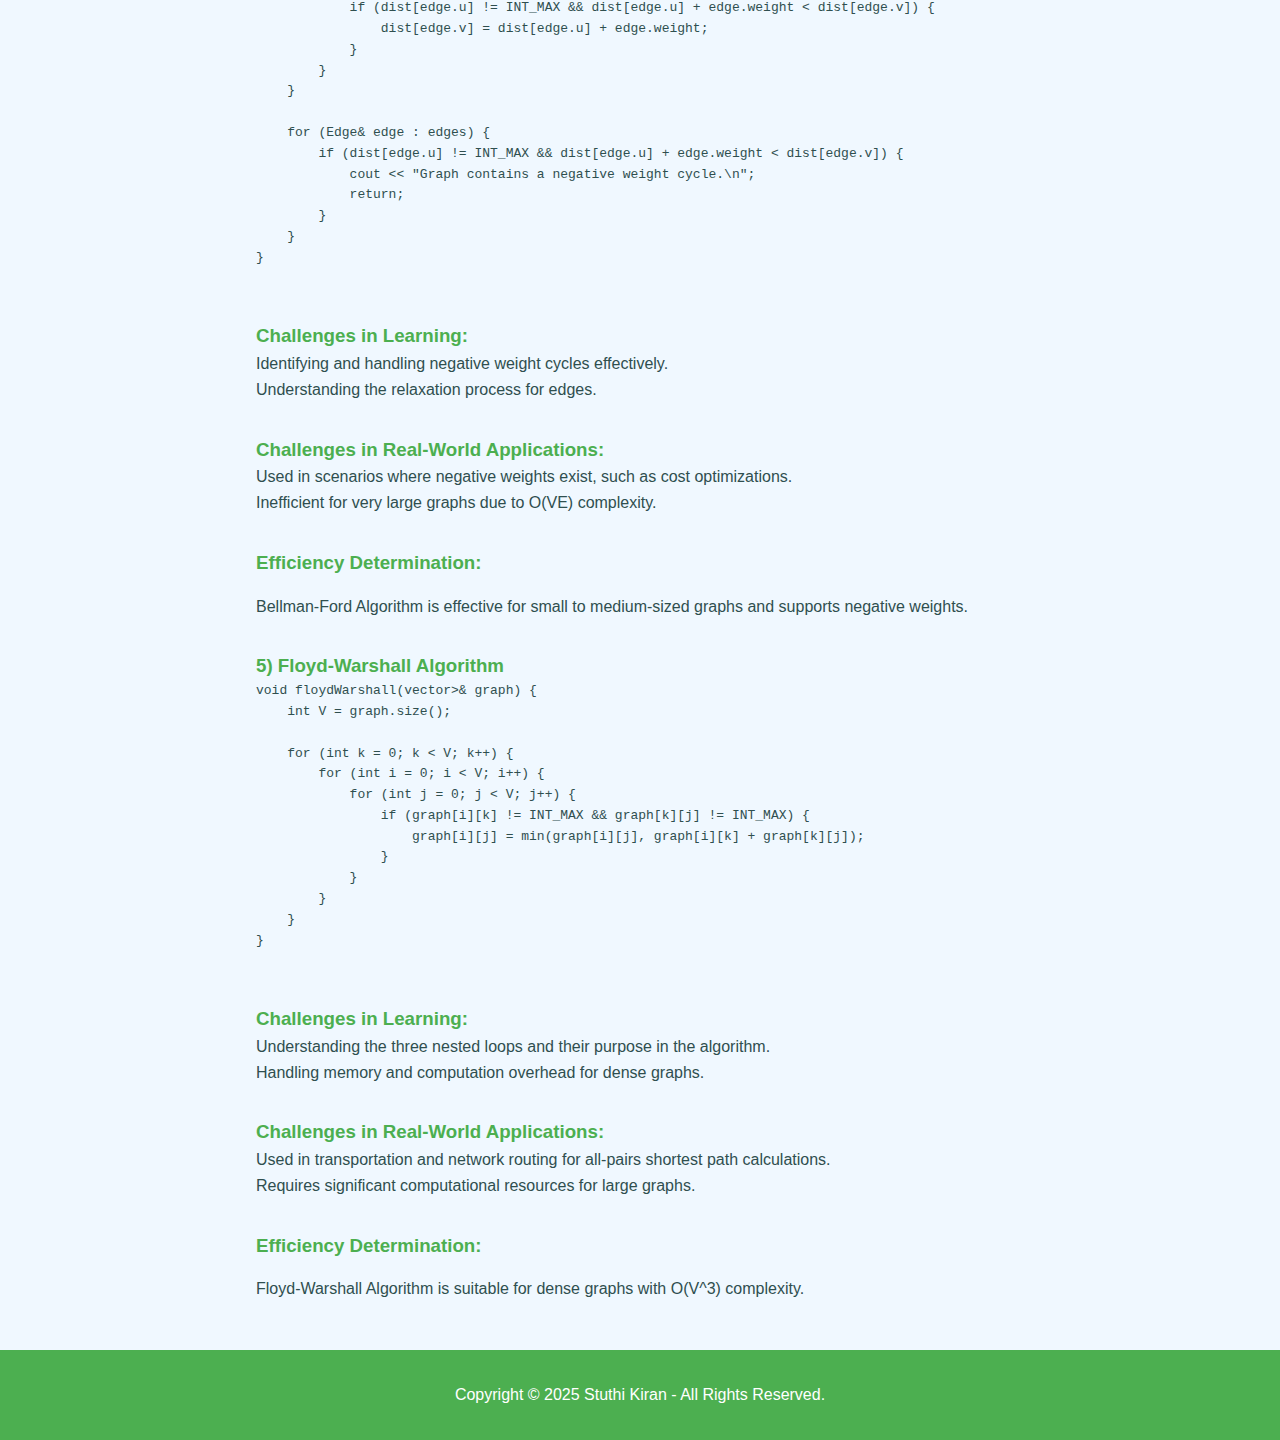
==== commit 82e0ef21: "Update lab_reflections.html" ====
--- a/lab_reflections.html
+++ b/lab_reflections.html
@@ -5,6 +5,71 @@
   <meta name="viewport" content="width=device-width, initial-scale=1.0">
   <title>DAA Lab Reflections</title>
   <link rel="stylesheet" href="style.css">
+  <style>
+    body {
+      font-family: Arial, sans-serif;
+      line-height: 1.6;
+      margin: 0;
+      padding: 0;
+    }
+
+    header {
+      background: #4CAF50;
+      color: white;
+      padding: 1rem 0;
+      text-align: center;
+    }
+
+    nav ul {
+      list-style: none;
+      padding: 0;
+    }
+
+    nav ul li {
+      display: inline;
+      margin: 0 10px;
+    }
+
+    nav ul li a {
+      color: white;
+      text-decoration: none;
+      font-weight: bold;
+    }
+
+    main {
+      max-width: 800px;
+      margin: 2rem auto;
+      padding: 0 1rem;
+    }
+
+    h1, h2 {
+      color: #333;
+      border-bottom: 2px solid #4CAF50;
+      padding-bottom: 0.5rem;
+      margin-bottom: 1rem;
+    }
+
+    h3 {
+      color: #4CAF50;
+      margin-top: 2rem;
+    }
+
+    p {
+      margin: 1rem 0;
+    }
+
+    .section {
+      margin-bottom: 3rem;
+    }
+
+    footer {
+      background: #4CAF50;
+      color: white;
+      text-align: center;
+      padding: 1rem 0;
+      margin-top: 2rem;
+    }
+  </style>
 </head>
 <body>
   <header>
